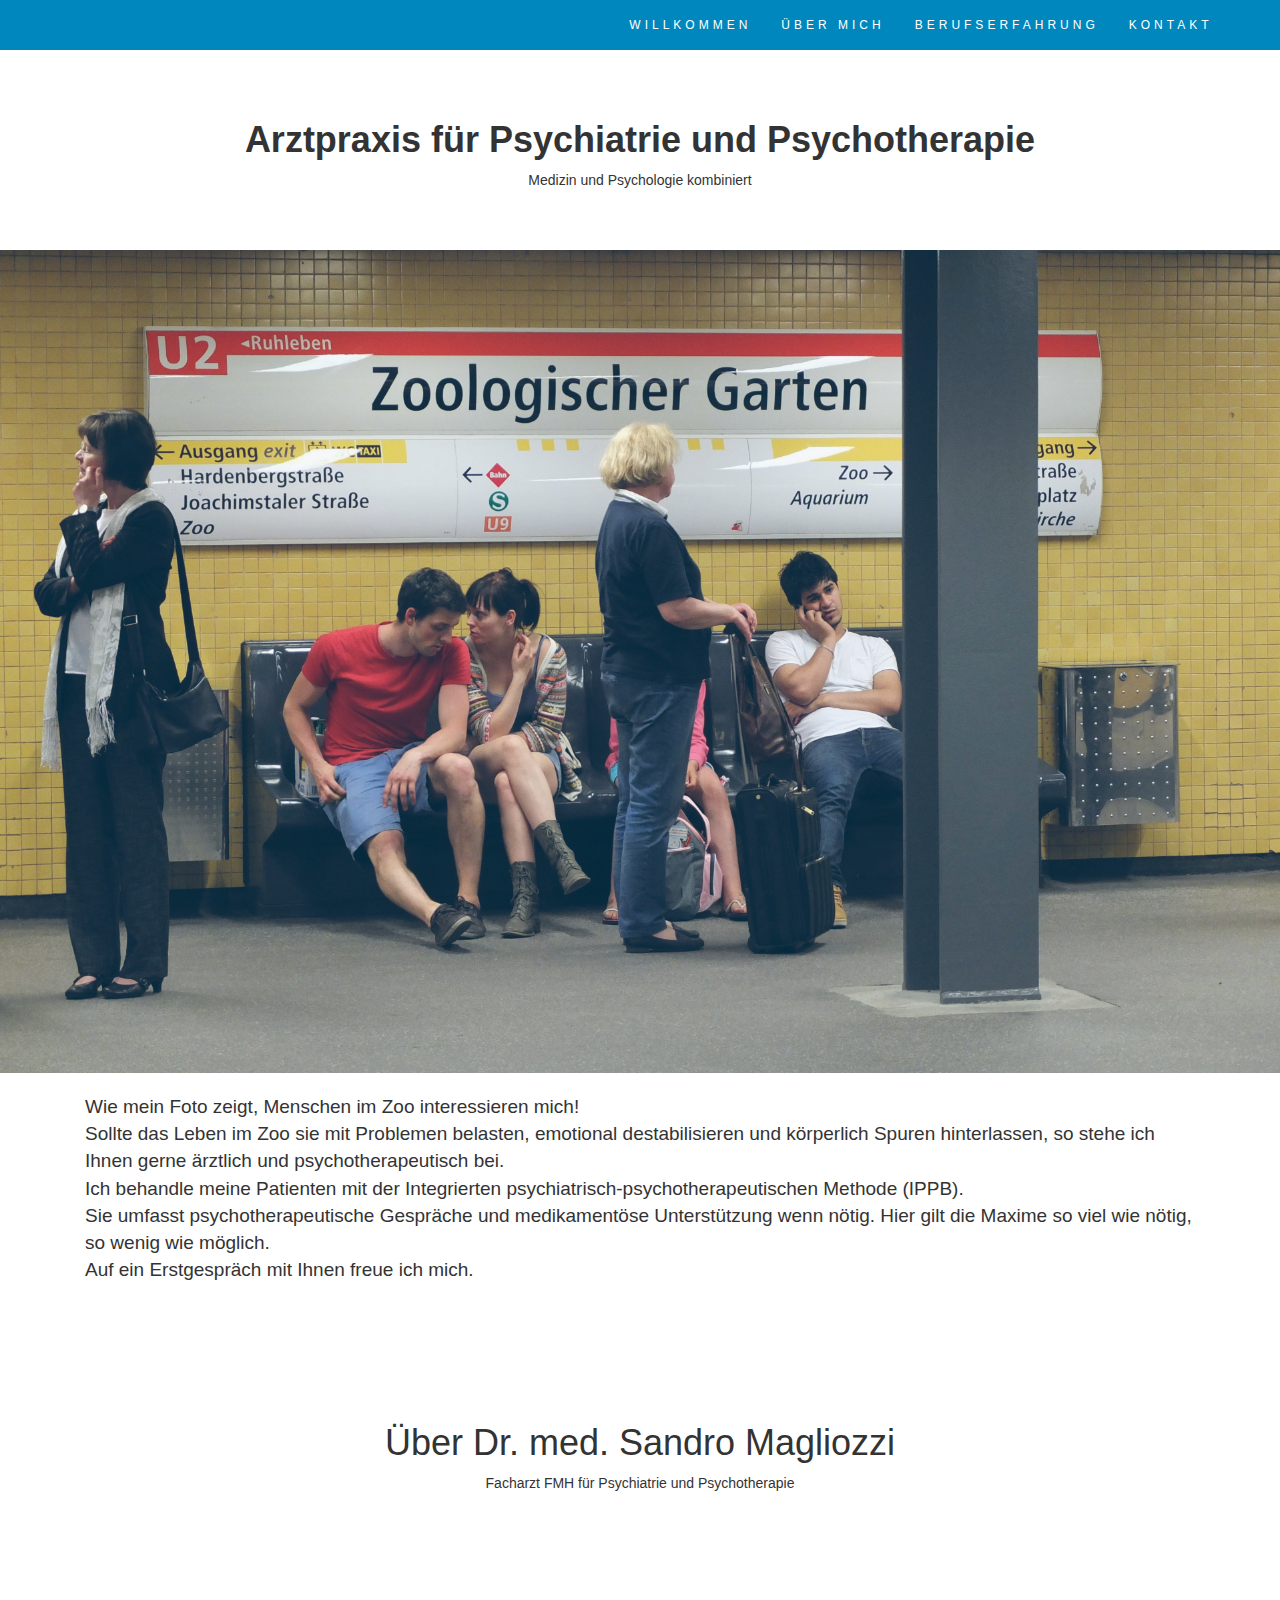
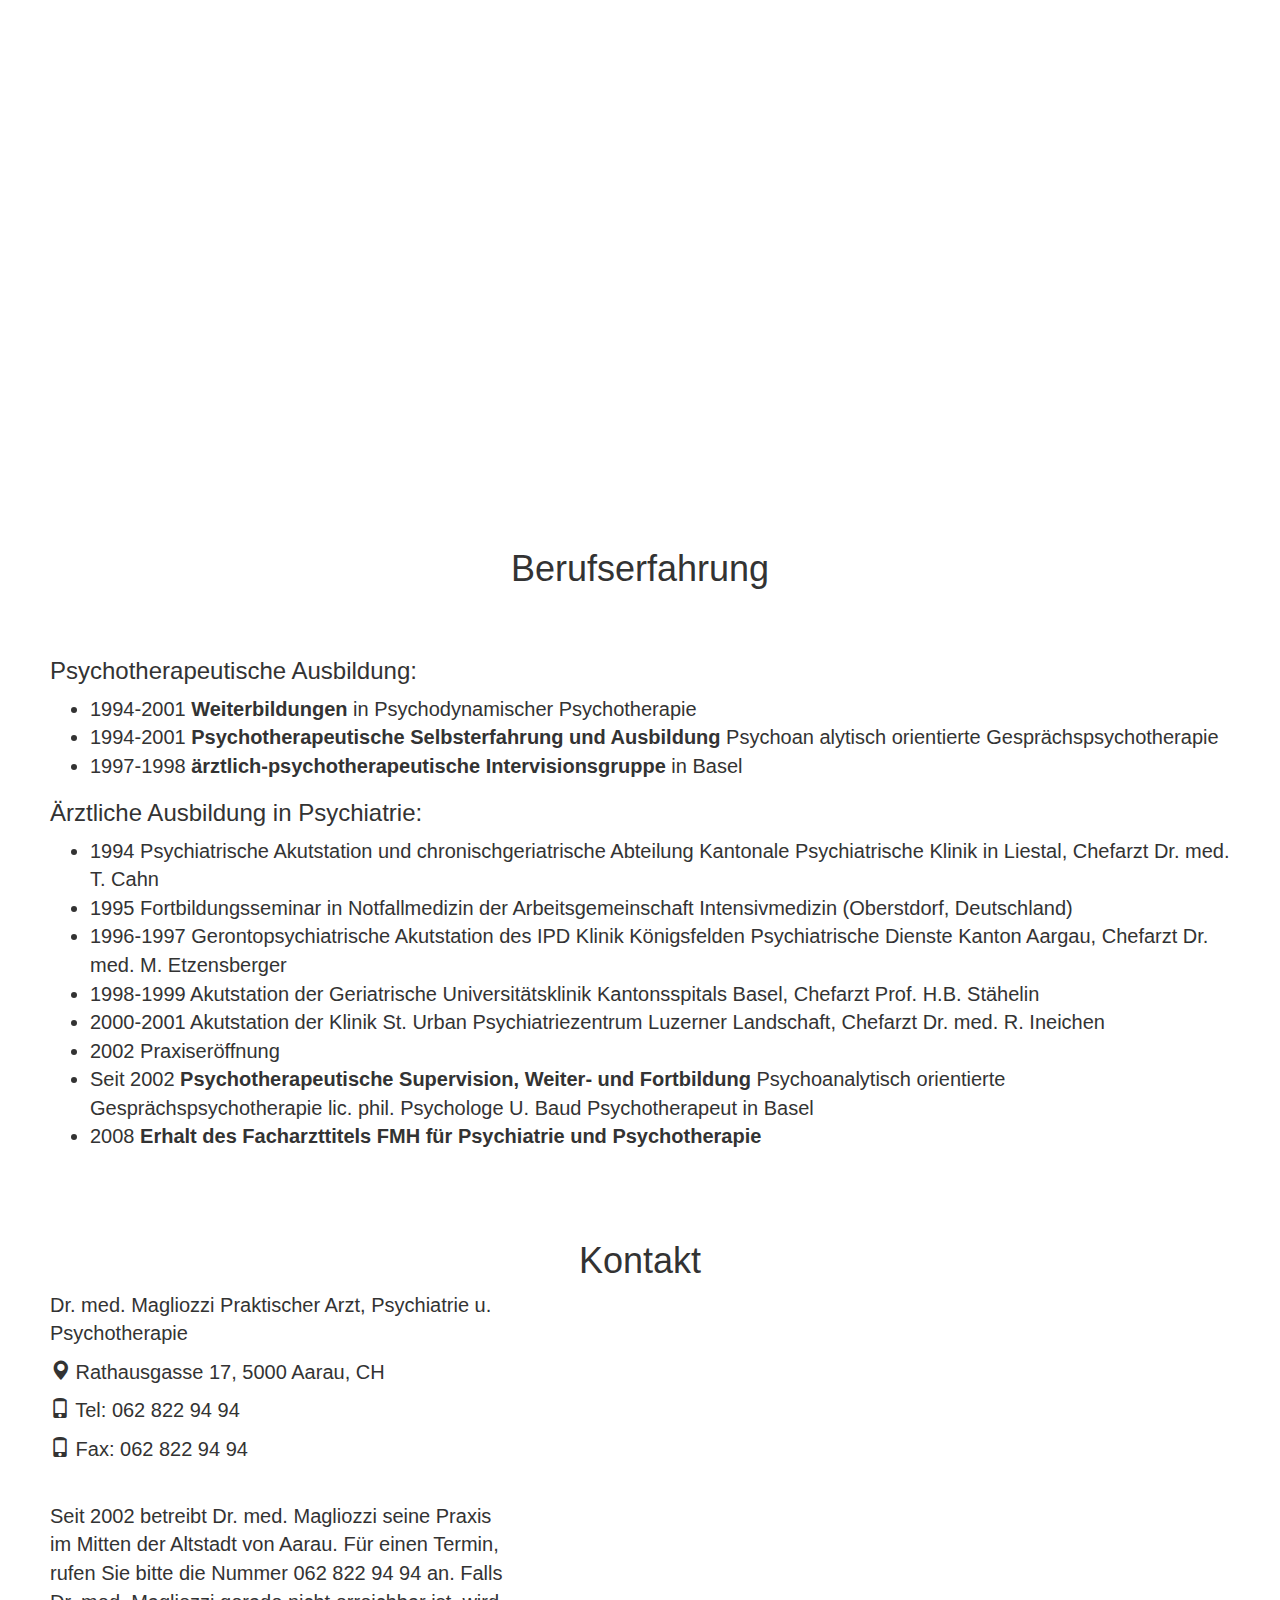
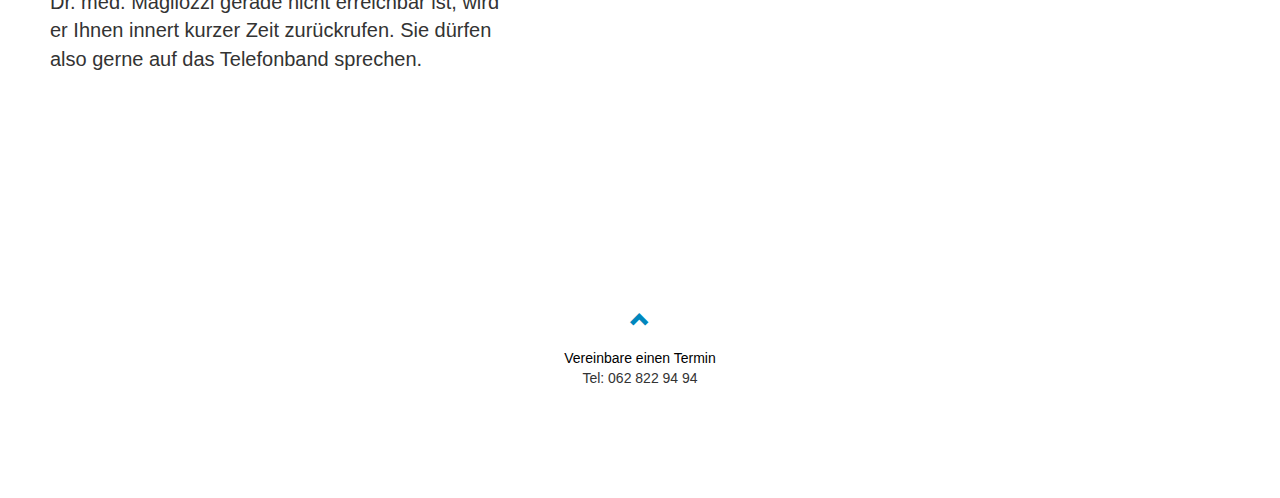
==== index.html @ 63231090 "change to fixed text size next to zoo foto" ====
<!DOCTYPE html>
<html lang="en">

<head>
  <title>Praxis Magliozzi</title>
  <meta charset="utf-8">
  <meta name="viewport" content="width=device-width, initial-scale=1">
  
  <script src="https://ajax.googleapis.com/ajax/libs/jquery/3.3.1/jquery.min.js"></script>
  <script src="https://maxcdn.bootstrapcdn.com/bootstrap/3.4.0/js/bootstrap.min.js"></script>
  <script src="smoothscroll.js"></script>
  <script src="expand.js"></script>

  <link rel="stylesheet" href="https://maxcdn.bootstrapcdn.com/bootstrap/3.4.0/css/bootstrap.min.css">
  <link rel="stylesheet" href="styles.css">
  <link rel="stylesheet" href="styles_ids.css">
</head>


<body id="PraxisMagliozzi" data-spy="scroll" data-target=".navbar" data-offset="60">

  <!-- navbar -->
  <nav class="navbar navbar-default navbar-fixed-top">
      <div class="container">
        <div class="navbar-header">
          <!-- for small screens -->
          <button type="button" class="navbar-toggle" data-toggle="collapse" data-target="#myNavbar">
            <span class="icon-bar"></span>
            <span class="icon-bar"></span>
            <span class="icon-bar"></span>
          </button>
        </div>
        <div class="collapse navbar-collapse" id="myNavbar">
          <ul class="nav navbar-nav navbar-right">
            <li><a href="#Zoo">WILLKOMMEN</a></li>
            <li><a href="#Magliozzi">&UumlBER MICH</a></li>
            <li><a href="#Berufserfahrung">BERUFSERFAHRUNG</a></li>
            <li><a href="#Kontakt">KONTAKT</a></li>
          </ul>
        </div>
      </div>
  </nav>


  <!-- Title -->
  <div class="text-center" id="jumbotrontitle">
    <h1><strong>Arztpraxis f&uumlr Psychiatrie und Psychotherapie</strong></h1>
      <p>Medizin und Psychologie kombiniert</p>
  </div>

  <!-- Zoo -->
  <div id="Zoo">
    <div id="zootext">
      Wie mein Foto zeigt, Menschen im Zoo interessieren mich! <br>
      Sollte das Leben im Zoo sie mit Problemen belasten, emotional destabilisieren und
      k&oumlrperlich Spuren hinterlassen, so stehe ich Ihnen gerne &aumlrztlich und psychotherapeutisch bei. <br>
      Ich behandle meine Patienten mit der Integrierten psychiatrisch-psychotherapeutischen
      Methode (IPPB). <br>
      Sie umfasst psychotherapeutische Gespr&aumlche und medikament&oumlse
      Unterst&uumltzung wenn n&oumltig. Hier gilt die Maxime so viel wie n&oumltig, so wenig wie m&oumlglich. <br>
      Auf ein Erstgespr&aumlch mit Ihnen freue ich mich. <br>
    </div>
    <div id="zoopicture">
      <img style="width: 100%" src="Zoo.jpg"></img>
    </div>
  </div>
  

  <!-- Profil -->
  <div id="Magliozzi">
    <div class="text-center">
        <h1>&Uumlber Dr. med. Sandro Magliozzi</h1>
        Facharzt FMH f&uumlr Psychiatrie und Psychotherapie<br>
        <br><br><br><br>
    </div>
    <div id="profilewrapper">
      <div class="slideanim">
          <img src="Sandro.png" alt="me" id="profilepicture">
      </div>
      <div class="slideanim">
        <img src="metro horizontal.png" id="metropicture">
        <img src="metro vertical.png" id="metropicturesmall">
        <img src="metro vertical small.png" id="metropicturesmallsmall">
      </div>
    </div>
  </div>


  <!-- Berufserfahrung -->
  <div id="Berufserfahrung">
    <div class="text-center">
        <h1>Berufserfahrung</h1>
    </div>
    <div id="BerufserfahrungBig">
      <h3>Psychotherapeutische Ausbildung:</h3>
      <ul>
        <li>1994-2001 <b>Weiterbildungen</b> in Psychodynamischer Psychotherapie</li>
        <li>1994-2001 <b>Psychotherapeutische Selbsterfahrung und Ausbildung</b>
          Psychoan alytisch orientierte Gespr&aumlchspsychotherapie</li>
        <li>1997-1998 <b>&aumlrztlich-psychotherapeutische Intervisionsgruppe</b> in Basel</li>
      </ul>
      <h3>&Aumlrztliche Ausbildung in Psychiatrie:</h3>
      <ul>
        <li>1994 Psychiatrische Akutstation und chronischgeriatrische Abteilung
          Kantonale Psychiatrische Klinik in Liestal, Chefarzt Dr. med. T. Cahn</li>
        <li>1995 Fortbildungsseminar in Notfallmedizin der Arbeitsgemeinschaft
          Intensivmedizin (Oberstdorf, Deutschland)</li>
        <li>1996-1997 Gerontopsychiatrische Akutstation des IPD Klinik K&oumlnigsfelden
          Psychiatrische Dienste Kanton Aargau, Chefarzt Dr. med. M. Etzensberger</li>
        <li>1998-1999 Akutstation der Geriatrische Universit&aumltsklinik
          Kantonsspitals Basel, Chefarzt Prof. H.B. St&aumlhelin</li>
        <li>2000-2001 Akutstation der Klinik St. Urban
          Psychiatriezentrum Luzerner Landschaft, Chefarzt Dr. med. R. Ineichen</li>
          <li>2002 Praxiser&oumlffnung</li>
          <li>Seit 2002 <b>Psychotherapeutische Supervision, Weiter- und Fortbildung</b>
              Psychoanalytisch orientierte Gespr&aumlchspsychotherapie
              lic. phil. Psychologe U. Baud Psychotherapeut in Basel</li>
          <li>
              2008 <b>Erhalt des Facharzttitels FMH f&uumlr Psychiatrie und Psychotherapie</b>
          </li>
        </ul>
      </ul>
    </div>
    <div id="BerufserfahrungSmall">
      <div class="text-center">
          <p> Klicken Sie hier für weitere berufliche Ausbildung: </p>
          <span id="collapseicon" class="glyphicon glyphicon-chevron-down" onclick="expand()"></span>
      </div>
      <div id="BerufserfahrungCollapse">
          <h3>Psychotherapeutische Ausbildung:</h3>
          <ul>
            <li>1994-2001 <b>Weiterbildungen</b> in Psychodynamischer Psychotherapie</li>
            <li>1994-2001 <b>Psychotherapeutische Selbsterfahrung und Ausbildung</b>
              Psychoan alytisch orientierte Gespr&aumlchspsychotherapie</li>
            <li>1997-1998 <b>&aumlrztlich-psychotherapeutische Intervisionsgruppe</b> in Basel</li>
          </ul>
          <h3>&Aumlrztliche Ausbildung in Psychiatrie:</h3>
          <ul>
            <li>1994 Psychiatrische Akutstation und chronischgeriatrische Abteilung
              Kantonale Psychiatrische Klinik in Liestal, Chefarzt Dr. med. T. Cahn</li>
            <li>1995 Fortbildungsseminar in Notfallmedizin der Arbeitsgemeinschaft
              Intensivmedizin (Oberstdorf, Deutschland)</li>
            <li>1996-1997 Gerontopsychiatrische Akutstation des IPD Klinik K&oumlnigsfelden
              Psychiatrische Dienste Kanton Aargau, Chefarzt Dr. med. M. Etzensberger</li>
            <li>1998-1999 Akutstation der Geriatrische Universit&aumltsklinik
              Kantonsspitals Basel, Chefarzt Prof. H.B. St&aumlhelin</li>
            <li>2000-2001 Akutstation der Klinik St. Urban
              Psychiatriezentrum Luzerner Landschaft, Chefarzt Dr. med. R. Ineichen</li>
              <li>2002 Praxiser&oumlffnung</li>
              <li>Seit 2002 <b>Psychotherapeutische Supervision, Weiter- und Fortbildung</b>
                  Psychoanalytisch orientierte Gespr&aumlchspsychotherapie
                  lic. phil. Psychologe U. Baud Psychotherapeut in Basel</li>
              <li>
                  2008 <b>Erhalt des Facharzttitels FMH f&uumlr Psychiatrie und Psychotherapie</b>
              </li>
            </ul>
          </ul>
        </div>
    </div>
    
  </div>

  <!-- Kontakt -->
  <div id="Kontakt">
    <div class="text-center">
      <h1>Kontakt</h1>
    </div>
    <div id=kontaktwrapper>
      <div id="kontakttext">
        <p>Dr. med. Magliozzi Praktischer Arzt, Psychiatrie u. Psychotherapie </p>
        <p><span class="glyphicon glyphicon-map-marker"></span> Rathausgasse 17, 5000 Aarau, CH</p>
        <p><span class="glyphicon glyphicon-phone"></span> Tel: 062 822 94 94</p>
        <p><span class="glyphicon glyphicon-phone"></span> Fax: 062 822 94 94</p>
        <br>
        <p id="textpraxisbig">
          Seit 2002 betreibt Dr. med. Magliozzi seine Praxis im Mitten der Altstadt von Aarau.
          F&uumlr einen Termin, rufen Sie bitte die Nummer 062 822 94 94 an. Falls Dr. med. Magliozzi gerade nicht
          erreichbar ist, wird er Ihnen innert kurzer Zeit zur&uumlckrufen. Sie d&uumlrfen also gerne auf das Telefonband sprechen.
        </p>
      </div>
      <div id="map" class="slideanim">
        <h4 class="text-center">Hier findet Ihr mich:</h4>
        <div>
            <iframe src="https://www.google.com/maps/embed?pb=!1m18!1m12!1m3!1d2700.
            9857449789038!2d8.04176831583487!3d47.39271101072173!2m3!1f0!2f0!3f0!3m2
            !1i1024!2i768!4f13.1!3m3!1m2!1s0x47903be89f7cb123%3A0x6bae1a9d4a2d55ca!2
            sRathausgasse+17%2C+5000+Aarau!5e0!3m2!1sen!2sch!4v1554323290574!5m2!1sen!2sch"
            height="450" width="100%" frameborder="0" style="border:0" allowfullscreen></iframe>
        </div>
      </div>
    </div>  
    <p id="textpraxissmall">
      Seit 2002 betreibt Dr. med. Magliozzi seine Praxis im Mitten der Altstadt von Aarau.
      F&uumlr einen Termin, rufen Sie bitte die Nummer 062 822 94 94 an. Falls Dr. med. Magliozzi gerade nicht
      erreichbar ist, wird er Ihnen innert kurzer Zeit zur&uumlckrufen. Sie d&uumlrfen also gerne auf das Telefonband sprechen.
    </p>
  </div>


  <!-- Footer -->
  <footer class="text-center" id="footerpraxis">
    <a href="#PraxisMagliozzi" title="Nach Oben">
      <span class="glyphicon glyphicon-chevron-up"></span>
    </a><br>
    <a href="#Kontakt" style="color:black;">Vereinbare einen Termin</a> <br>
    <p> Tel: 062 822 94 94</p>
  </footer>

</body>

</html>
---- styles.css ----
body {
  background-color: #FFFFFF;
}

.navbar {
  margin-bottom: 0;
  background-color: #0087BD;
  z-index: 9999;
  border: 0;
  font-size: 12px !important;
  line-height: 1.42857143 !important;
  letter-spacing: 4px;
  border-radius: 0;
  padding-left: 5px;
}

.navbar li a,
.navbar .navbar-brand {
  color: #fff !important;
}

.navbar-nav li a:hover,
.navbar-nav li.active a {
  color: #FFFFFF !important;
  background-color: #082567 !important;
}

.navbar-default .navbar-toggle {
  border-color: transparent;
  color: #FFF !important;
}

.navbar-default .navbar-toggle .icon-bar {
  background-color: white;
}

.collapse {
  padding-left: 2px;
}

.modal {
  padding-top: 50px;
}

footer .glyphicon {
  font-size: 20px;
  margin-bottom: 20px;
  color: #0087BD;
}

.slideanim {
  visibility: hidden;
}
.slide {
  animation-name: slide;
  -webkit-animation-name: slide;
  animation-duration: 1s;
  -webkit-animation-duration: 1s;
  visibility: visible;
}
@keyframes slide {
  0% {
    opacity: 0;
    transform: translateY(70%);
  }

  100% {
    opacity: 1;
    transform: translateY(0%);
  }
}
@-webkit-keyframes slide {
  0% {
    opacity: 0;
    -webkit-transform: translateY(70%);
  }

  100% {
    opacity: 1;
    -webkit-transform: translateY(0%);
  }
}

footer a[href^=tel] {
    text-decoration: none;
    color: black;
}
---- styles_ids.css ----
#jumbotrontitle {
  padding: 100px 0 50px 0;
}

#Zoo {
  display: flex; 
  align-items: center;
  justify-content: center;
  flex-direction: column-reverse;
}

#zoopicture {
  width: 100%;
}

#zootext {
  padding: 20px;
  font-size: 19px;
  text-align: left;
}


@media screen and (min-width: 600px) {
  #zootext {
    width: 600px;
  }
}

@media screen and (min-width: 840px) {
  #zootext {
    width: 840px;
  }
}

@media screen and (min-width: 1150px) {
  #zootext {
    width: 1150px;
  }
}

@media screen and (min-width: 1400px) {
  #Zoo {
    flex-direction: row;
  }

  #zootext {
    flex: 0 0 600px;
  }
}

#Magliozzi {
  padding: 40px 0;
}

@media screen and (min-width: 768px) {
  #Magliozzi {
    padding: 100px 0;
  }
}

#profilewrapper {
  display: flex; 
  align-items: center;
  justify-content: center;
}

#profilepicture {
  max-width: 400px;
  width:100%;

  -webkit-filter: drop-shadow(2px 2px 0 grey) drop-shadow(-2px -2px 0 grey);
  filter: drop-shadow(2px 2px 0 grey) drop-shadow(-2px -2px 0 grey);    
}

@media screen and (max-width: 1000px) {
  #profilewrapper {
    display: flex;
    flex-direction: column;
  }

  #profilepicture {
    margin-bottom: 20px;
  }
}

#metropicture {
  display: block;
  margin: auto;
  width: 80%;
}

#metropicturesmall {
  display: none;
  width: 100%;
}

#metropicturesmallsmall {
  display: none;
  width: 100%;
}

@media screen and (max-width: 1500px) {
  #metropicture {
    display: none;
  }

  #metropicturesmall {
    display: block;
  }

  #metropicturesmallsmall {
    display: none;
  }
}

@media screen and (max-width: 768px) {
  #metropicture {
    display: none;
  }

  #metropicturesmall {
    display: none;
  }

  #metropicturesmallsmall {
    display: block;
  }
}

#BerufserfahrungBig {
  display: none;
}

#BerufserfahrungSmall {
  display: block;
  padding: 20px;
  font-size: 20px;
}

#BerufserfahrungCollapse {
  max-height: 0;
  overflow: hidden;
  transition: max-height 0.6s ease-in-out;
}

@media screen and (min-width: 768px) {
  #BerufserfahrungBig {
    display: block;
    padding: 40px 50px;
    font-size: 20px;
  }

  #BerufserfahrungSmall {
    display: none;
  }
}

#Kontakt {
  display: block;
  padding: 20px;
  font-size: 20px;
}

@media screen and (min-width: 768px) {
  #Kontakt {
    padding: 20px 50px;
  }
}

#kontaktwrapper {
  display: flex;
  flex-direction: row;
}

#map {
  width: 117%;
}

#kontakttext {
  width: 77%;
  margin-right: 20px;
}

@media screen and (max-width: 768px) {
  #kontaktwrapper {
    flex-direction: column;
  }
  
  #map {
    width: 100%;
  }
  
  #kontakttext {
    width: 100%;
  }
}

#textpraxisbig {
  display: block;
}

#textpraxissmall {
  display: none;
  margin-top: 20px;
}

@media screen and (max-width: 1000px) {
  #textpraxisbig {
    display: none;
  }

  #textpraxissmall {
    display: block;
  }
}

#footerpraxis {
  min-height: 200px;
  padding: 100px 50px;
}
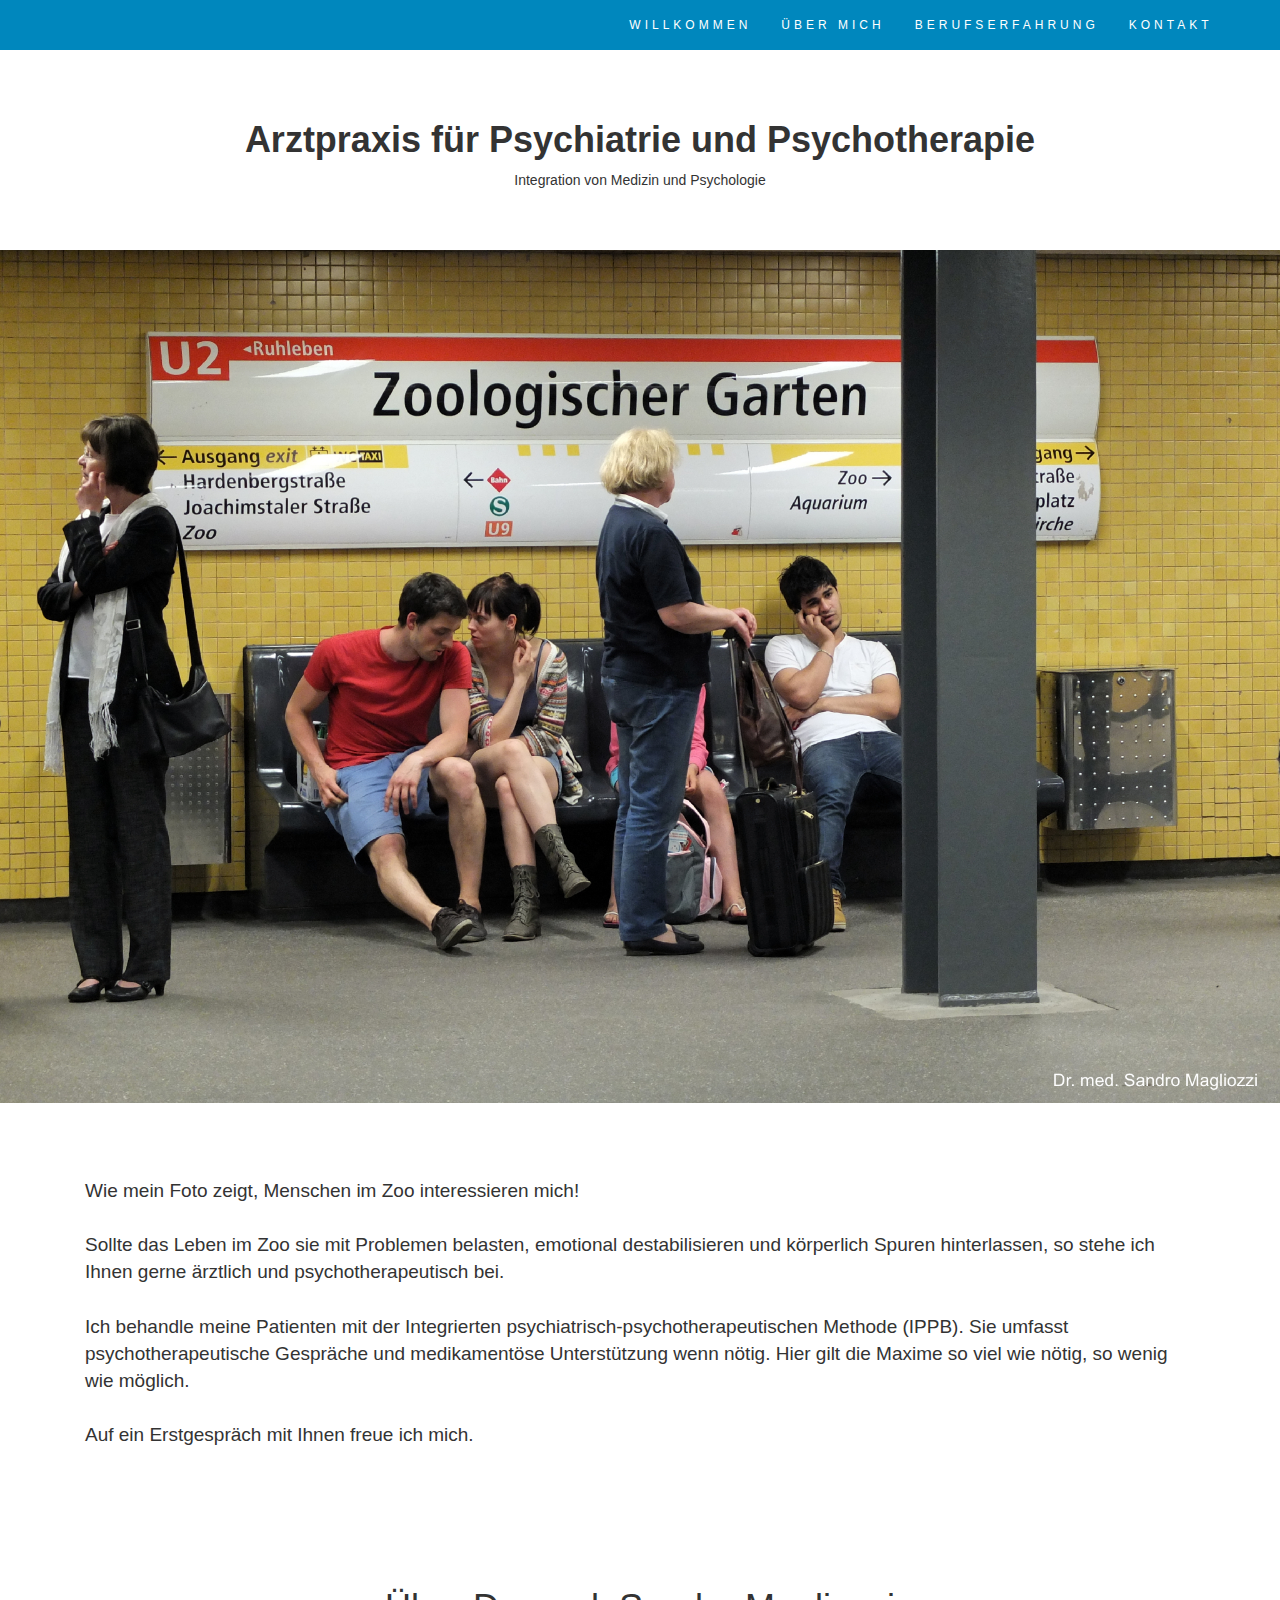
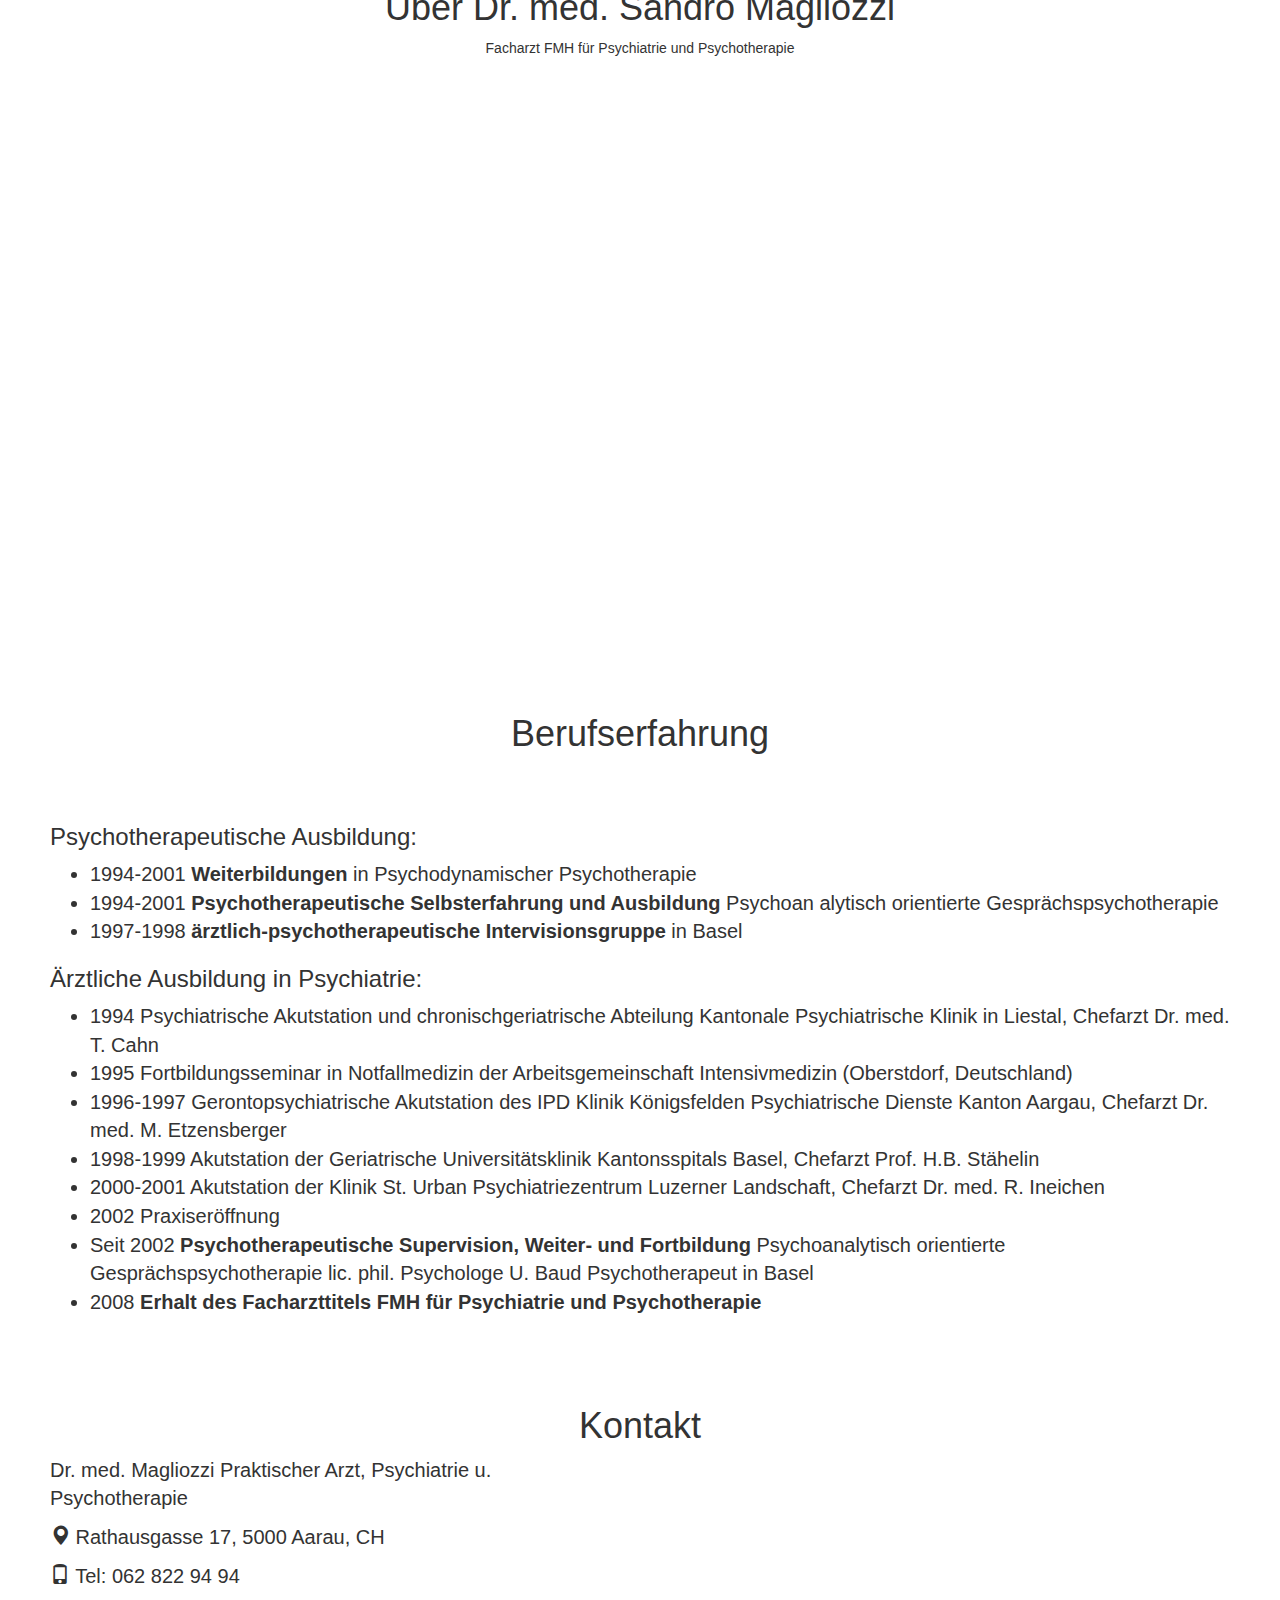
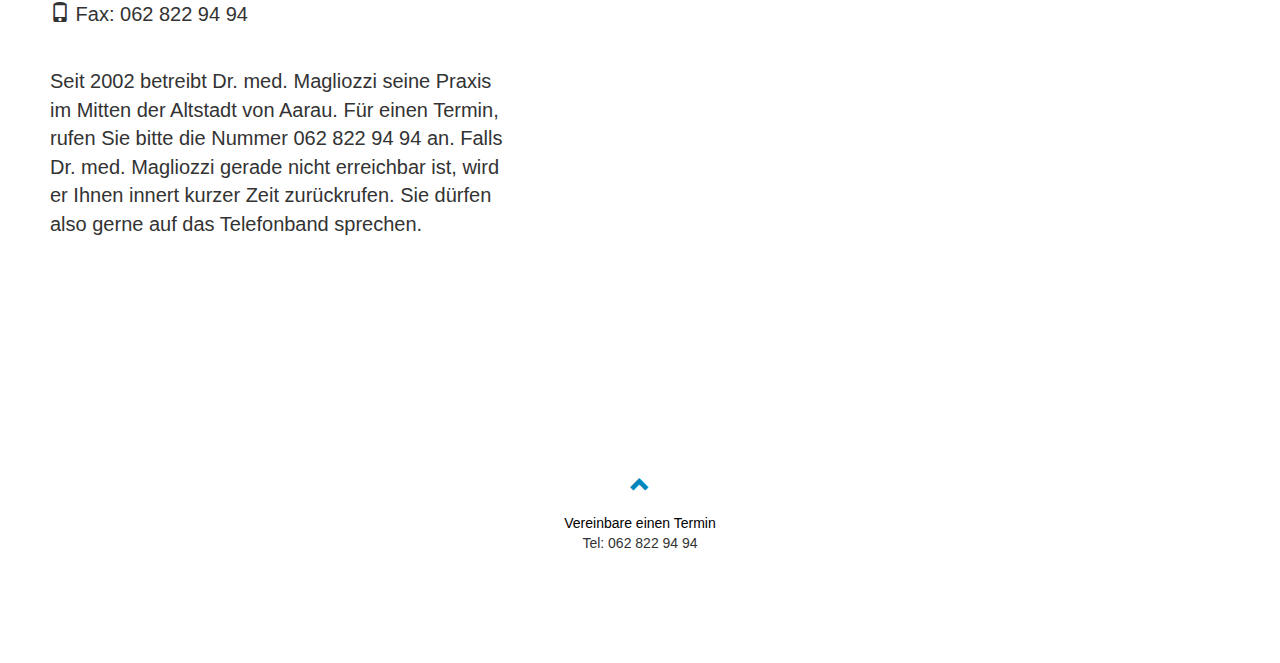
==== commit 2d7fe5cb: "fisch" ====
--- a/index.html
+++ b/index.html
@@ -45,20 +45,20 @@
   <!-- Title -->
   <div class="text-center" id="jumbotrontitle">
     <h1><strong>Arztpraxis f&uumlr Psychiatrie und Psychotherapie</strong></h1>
-      <p>Medizin und Psychologie kombiniert</p>
+      <p>Integration von Medizin und Psychologie</p>
   </div>
 
   <!-- Zoo -->
   <div id="Zoo">
     <div id="zootext">
-      Wie mein Foto zeigt, Menschen im Zoo interessieren mich! <br>
+      <br><br>
+      Wie mein Foto zeigt, Menschen im Zoo interessieren mich! <br><br>
       Sollte das Leben im Zoo sie mit Problemen belasten, emotional destabilisieren und
-      k&oumlrperlich Spuren hinterlassen, so stehe ich Ihnen gerne &aumlrztlich und psychotherapeutisch bei. <br>
+      k&oumlrperlich Spuren hinterlassen, so stehe ich Ihnen gerne &aumlrztlich und psychotherapeutisch bei. <br><br>
       Ich behandle meine Patienten mit der Integrierten psychiatrisch-psychotherapeutischen
-      Methode (IPPB). <br>
-      Sie umfasst psychotherapeutische Gespr&aumlche und medikament&oumlse
-      Unterst&uumltzung wenn n&oumltig. Hier gilt die Maxime so viel wie n&oumltig, so wenig wie m&oumlglich. <br>
-      Auf ein Erstgespr&aumlch mit Ihnen freue ich mich. <br>
+      Methode (IPPB). Sie umfasst psychotherapeutische Gespr&aumlche und medikament&oumlse
+      Unterst&uumltzung wenn n&oumltig. Hier gilt die Maxime so viel wie n&oumltig, so wenig wie m&oumlglich. <br><br>
+      Auf ein Erstgespr&aumlch mit Ihnen freue ich mich.
     </div>
     <div id="zoopicture">
       <img style="width: 100%" src="Zoo.jpg"></img>
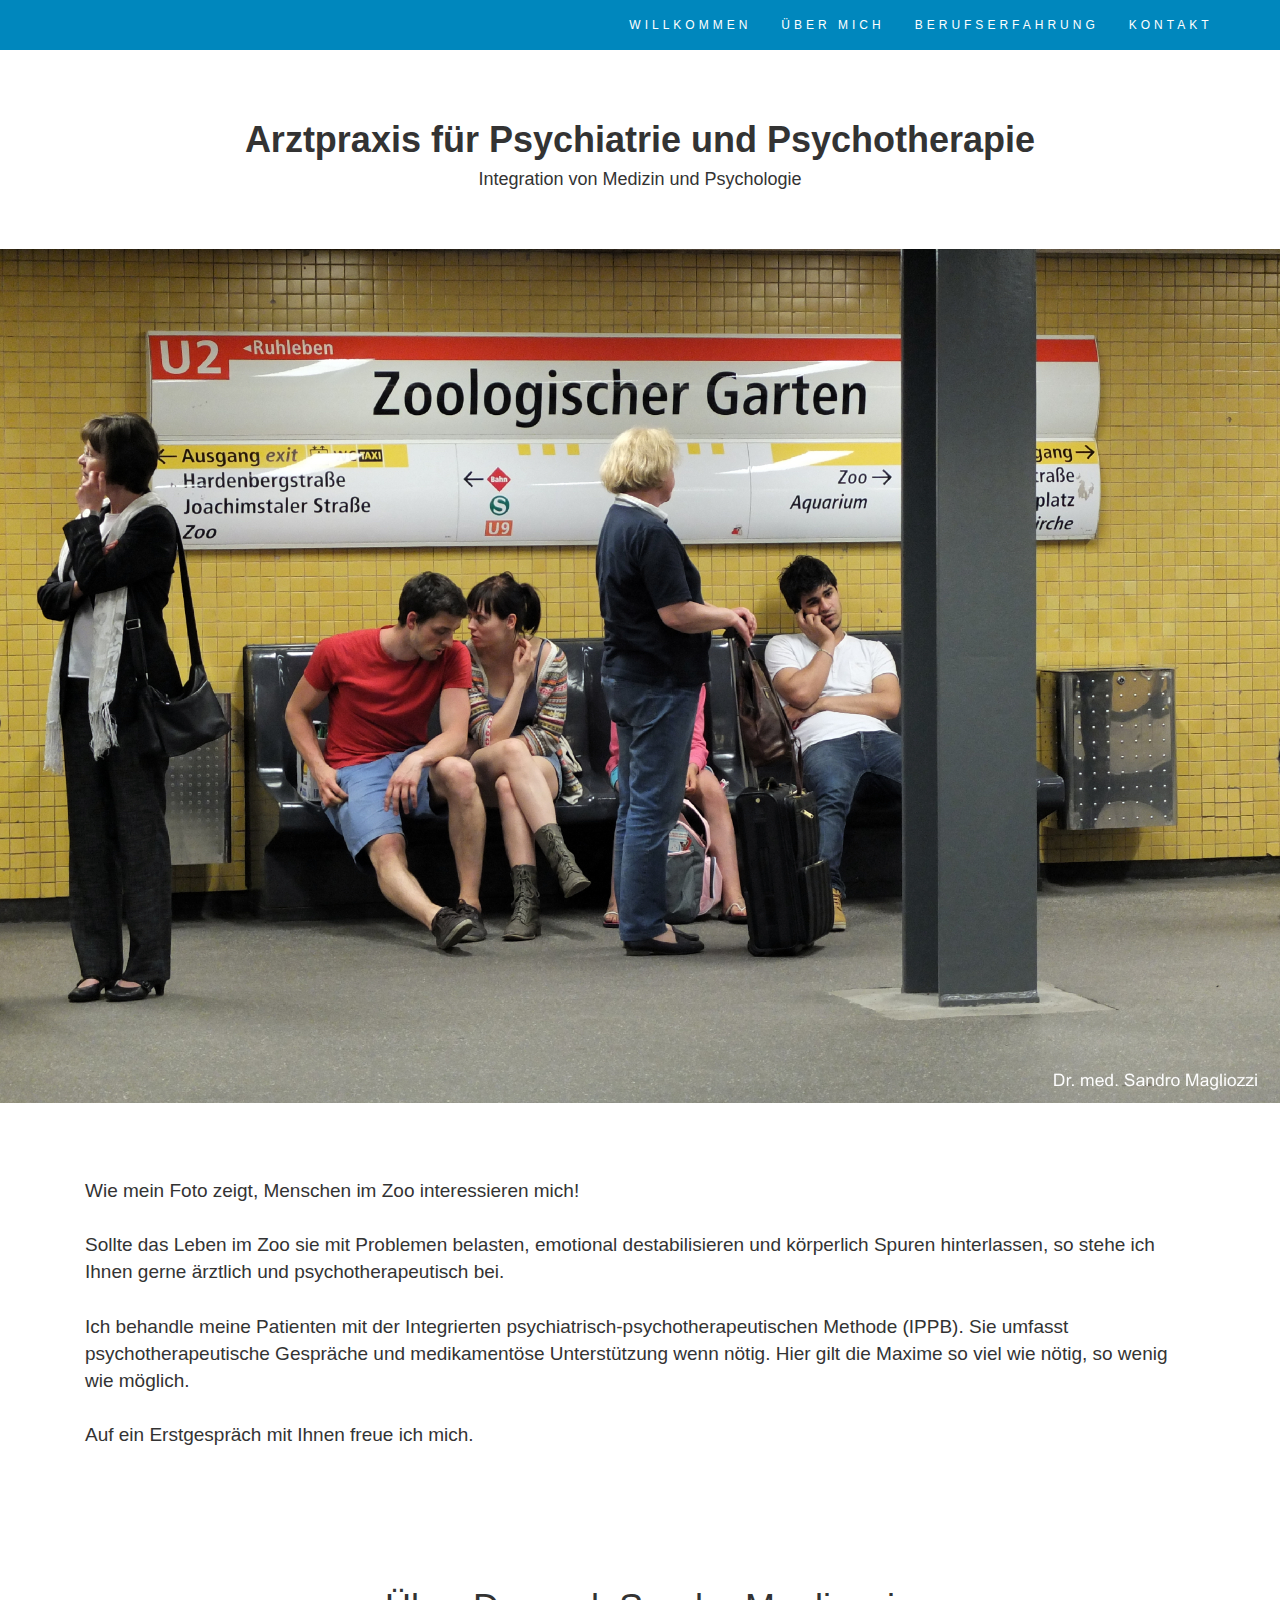
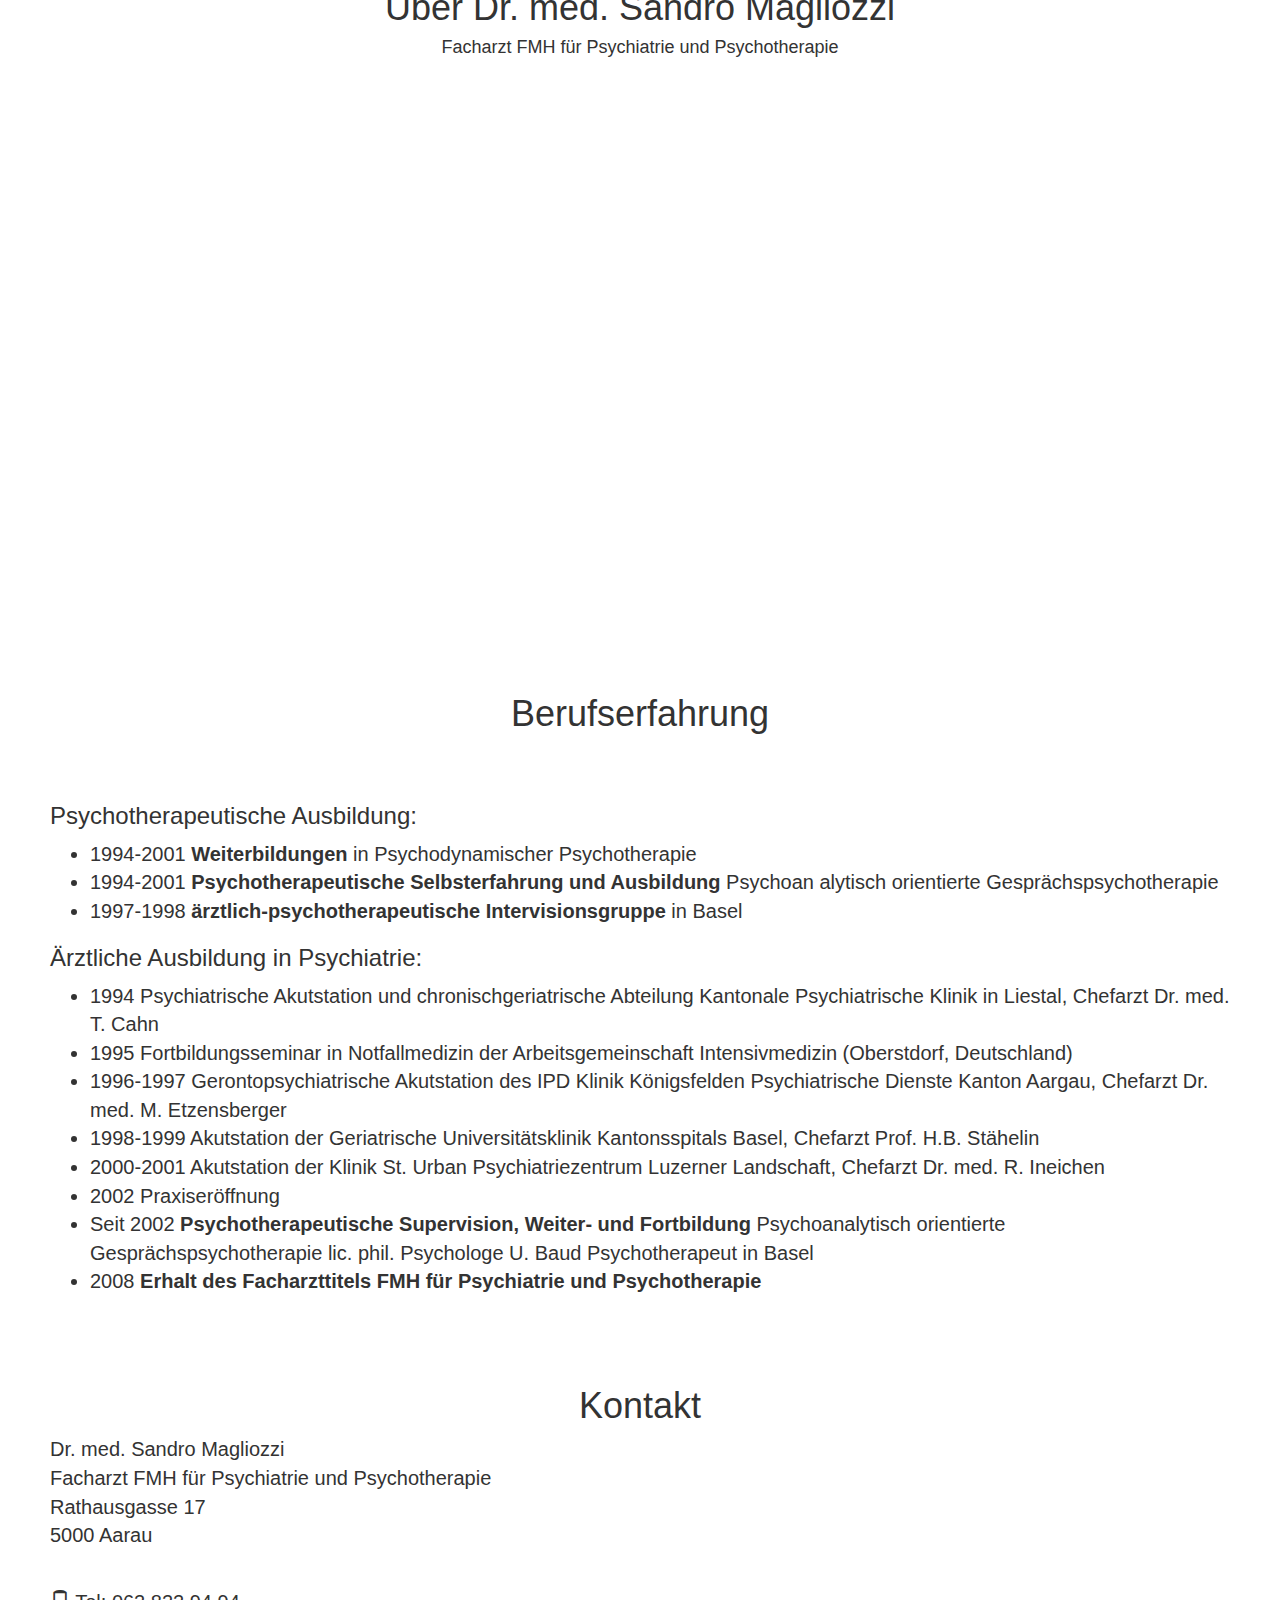
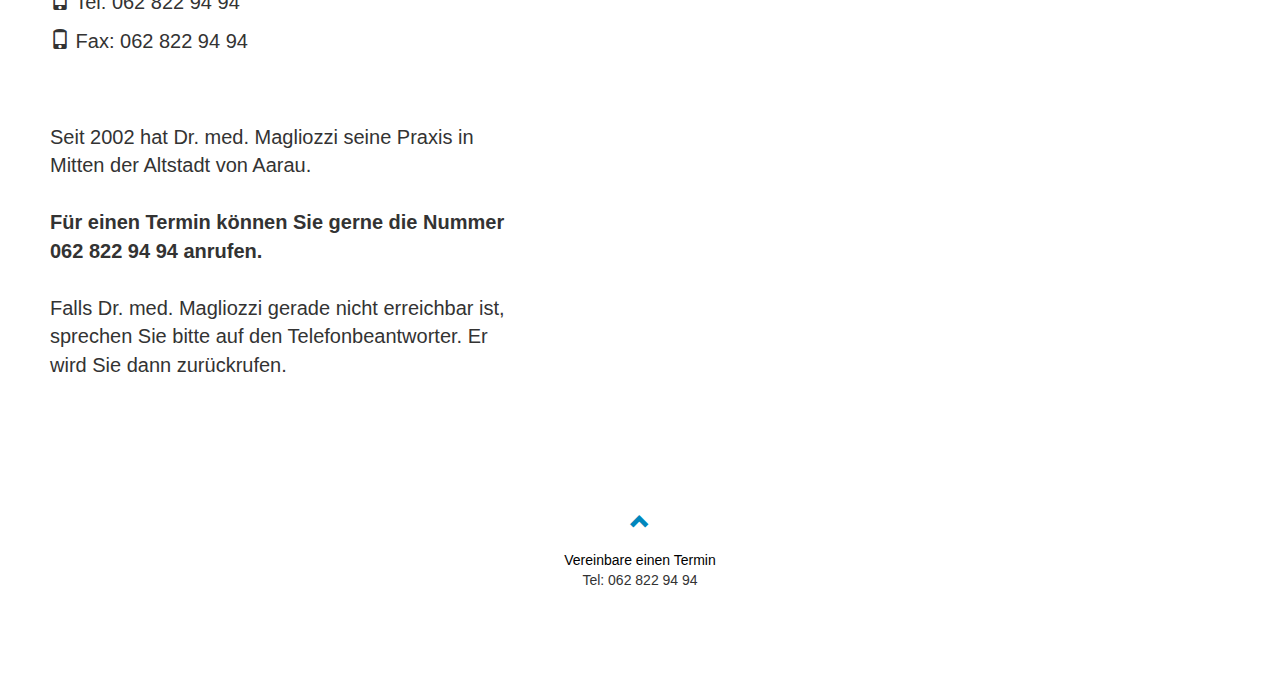
==== commit dc3e7b3e: "more text-breaks" ====
--- a/index.html
+++ b/index.html
@@ -45,7 +45,7 @@
   <!-- Title -->
   <div class="text-center" id="jumbotrontitle">
     <h1><strong>Arztpraxis f&uumlr Psychiatrie und Psychotherapie</strong></h1>
-      <p>Integration von Medizin und Psychologie</p>
+    <h4>Integration von Medizin und Psychologie</h4>
   </div>
 
   <!-- Zoo -->
@@ -70,8 +70,7 @@
   <div id="Magliozzi">
     <div class="text-center">
         <h1>&Uumlber Dr. med. Sandro Magliozzi</h1>
-        Facharzt FMH f&uumlr Psychiatrie und Psychotherapie<br>
-        <br><br><br><br>
+        <h4>Facharzt FMH f&uumlr Psychiatrie und Psychotherapie</h4>
     </div>
     <div id="profilewrapper">
       <div class="slideanim">
@@ -167,15 +166,19 @@
     </div>
     <div id=kontaktwrapper>
       <div id="kontakttext">
-        <p>Dr. med. Magliozzi Praktischer Arzt, Psychiatrie u. Psychotherapie </p>
-        <p><span class="glyphicon glyphicon-map-marker"></span> Rathausgasse 17, 5000 Aarau, CH</p>
+        <p>
+          Dr. med. Sandro Magliozzi <br>
+          Facharzt FMH für Psychiatrie und Psychotherapie <br>
+          Rathausgasse 17 <br>
+          5000 Aarau <br><br>
+        </p>
         <p><span class="glyphicon glyphicon-phone"></span> Tel: 062 822 94 94</p>
         <p><span class="glyphicon glyphicon-phone"></span> Fax: 062 822 94 94</p>
-        <br>
+        <br><br>
         <p id="textpraxisbig">
-          Seit 2002 betreibt Dr. med. Magliozzi seine Praxis im Mitten der Altstadt von Aarau.
-          F&uumlr einen Termin, rufen Sie bitte die Nummer 062 822 94 94 an. Falls Dr. med. Magliozzi gerade nicht
-          erreichbar ist, wird er Ihnen innert kurzer Zeit zur&uumlckrufen. Sie d&uumlrfen also gerne auf das Telefonband sprechen.
+            Seit 2002 hat Dr. med. Magliozzi seine Praxis in Mitten der Altstadt von Aarau. <br><br>    
+            <b>Für einen Termin können Sie gerne die Nummer 062 822 94 94 anrufen.</b> <br><br>
+            Falls Dr. med. Magliozzi gerade nicht erreichbar ist, sprechen Sie bitte auf den Telefonbeantworter. Er wird Sie dann zurückrufen.
         </p>
       </div>
       <div id="map" class="slideanim">
@@ -190,9 +193,9 @@
       </div>
     </div>  
     <p id="textpraxissmall">
-      Seit 2002 betreibt Dr. med. Magliozzi seine Praxis im Mitten der Altstadt von Aarau.
-      F&uumlr einen Termin, rufen Sie bitte die Nummer 062 822 94 94 an. Falls Dr. med. Magliozzi gerade nicht
-      erreichbar ist, wird er Ihnen innert kurzer Zeit zur&uumlckrufen. Sie d&uumlrfen also gerne auf das Telefonband sprechen.
+        Seit 2002 hat Dr. med. Magliozzi seine Praxis in Mitten der Altstadt von Aarau. <br><br>    
+        <b>Für einen Termin können Sie gerne die Nummer 062 822 94 94 anrufen.</b> <br><br>
+        Falls Dr. med. Magliozzi gerade nicht erreichbar ist, sprechen Sie bitte auf den Telefonbeantworter. Er wird Sie dann zurückrufen.
     </p>
   </div>
 
--- a/styles_ids.css
+++ b/styles_ids.css
@@ -62,6 +62,7 @@
   display: flex; 
   align-items: center;
   justify-content: center;
+  padding-top: 50px;
 }
 
 #profilepicture {
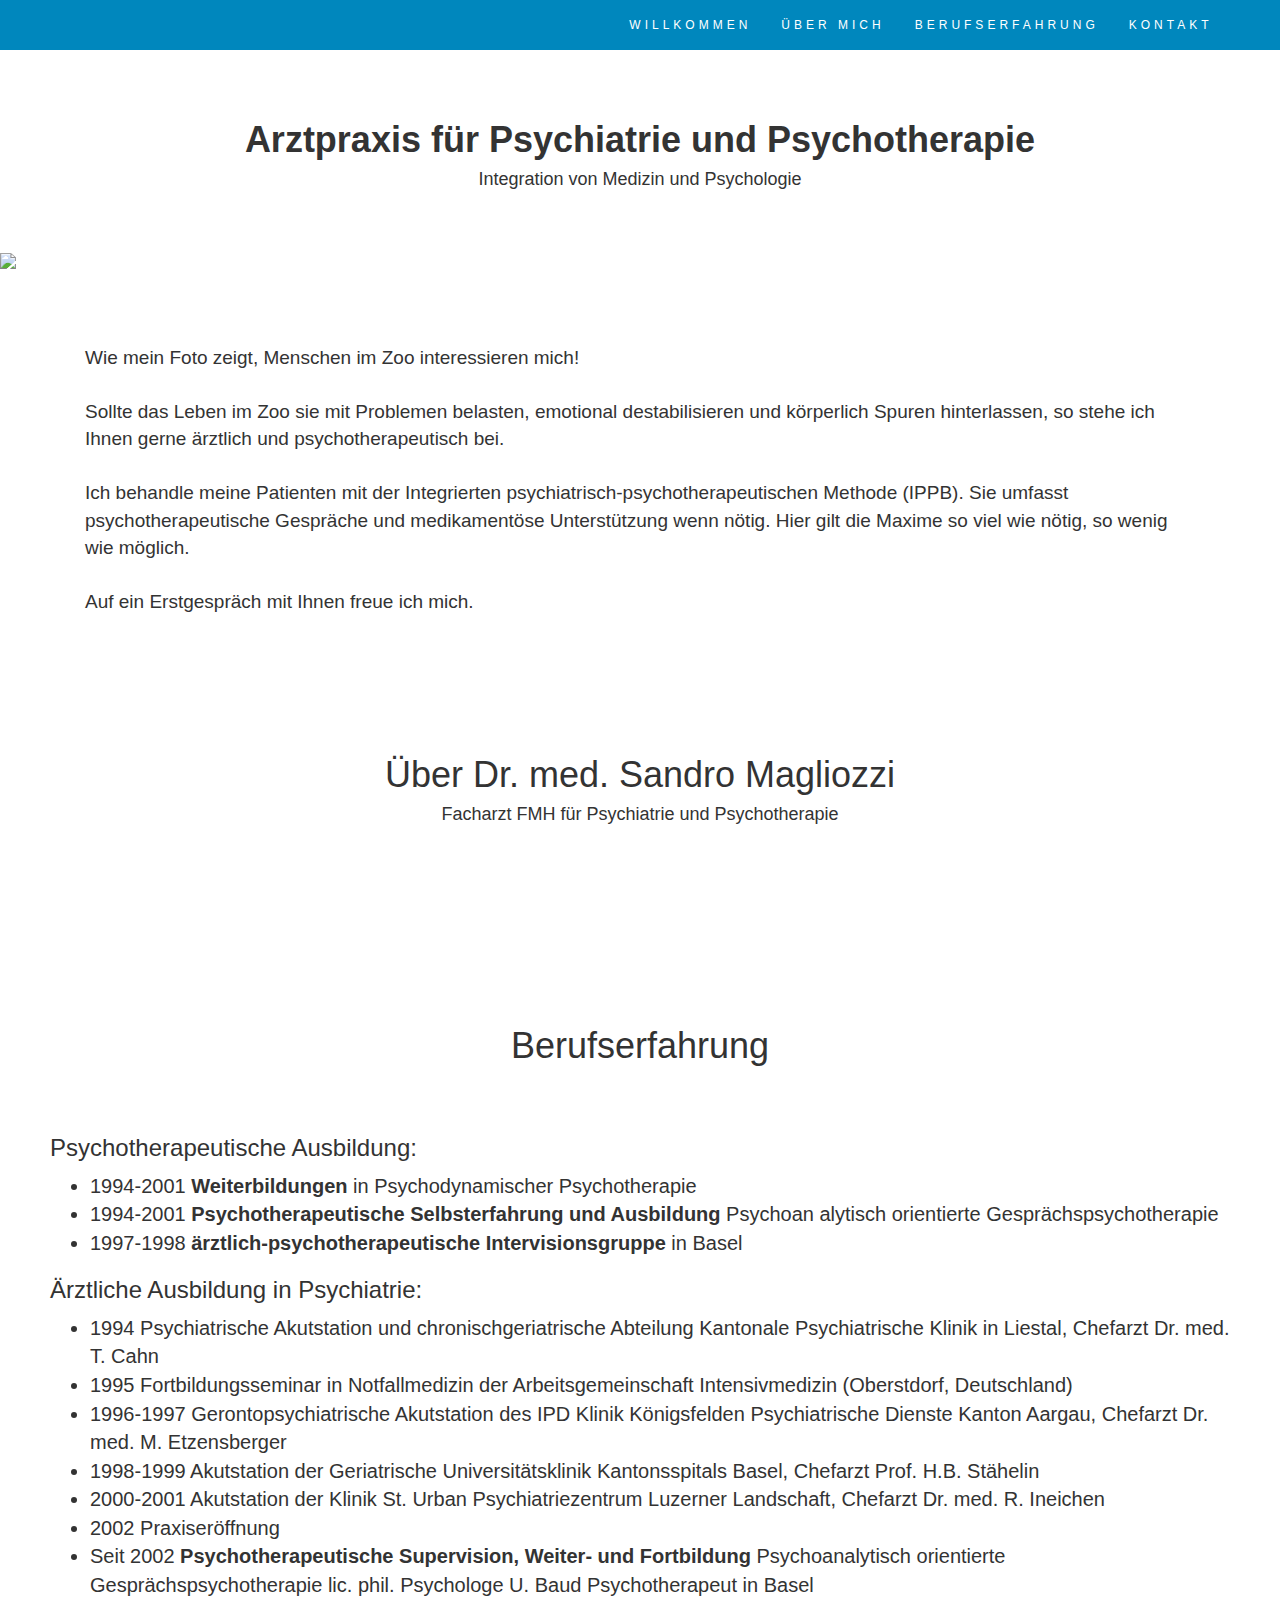
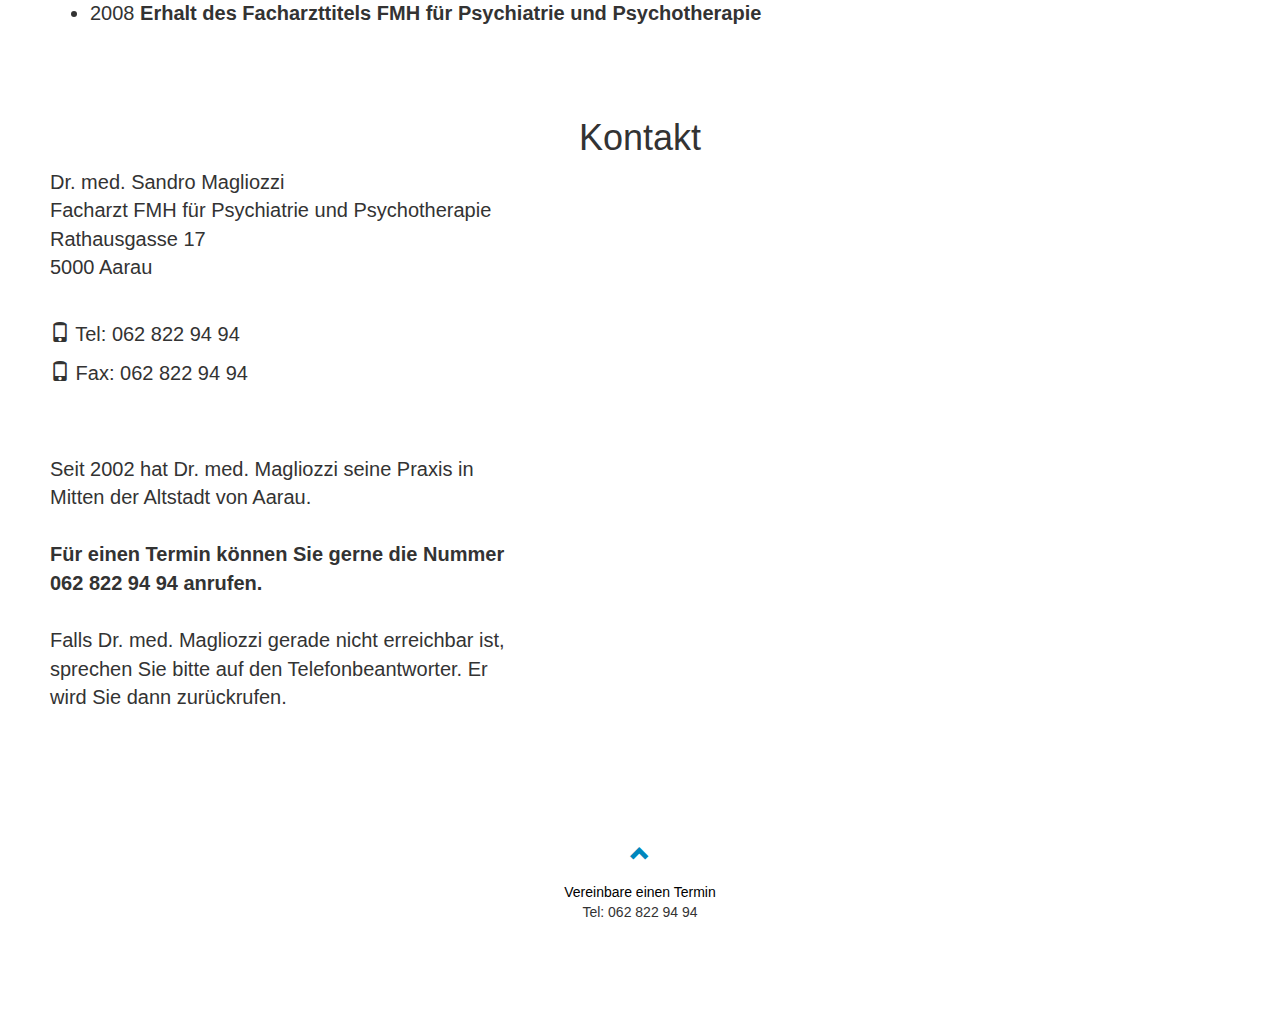
==== commit 5a5e947a: "remove pictures" ====
--- a/index.html
+++ b/index.html
@@ -61,7 +61,7 @@
       Auf ein Erstgespr&aumlch mit Ihnen freue ich mich.
     </div>
     <div id="zoopicture">
-      <img style="width: 100%" src="Zoo.jpg"></img>
+      <img style="width: 100%" src="../praxismagliozzi_images/Zoo.jpg"></img>
     </div>
   </div>
   
@@ -74,12 +74,12 @@
     </div>
     <div id="profilewrapper">
       <div class="slideanim">
-          <img src="Sandro.png" alt="me" id="profilepicture">
+          <img src="../praxismagliozzi_images/Sandro.png" alt="me" id="profilepicture">
       </div>
       <div class="slideanim">
-        <img src="metro horizontal.png" id="metropicture">
-        <img src="metro vertical.png" id="metropicturesmall">
-        <img src="metro vertical small.png" id="metropicturesmallsmall">
+        <img src="../praxismagliozzi_images/metro horizontal.png" id="metropicture">
+        <img src="../praxismagliozzi_images/metro vertical.png" id="metropicturesmall">
+        <img src="../praxismagliozzi_images/metro vertical small.png" id="metropicturesmallsmall">
       </div>
     </div>
   </div>
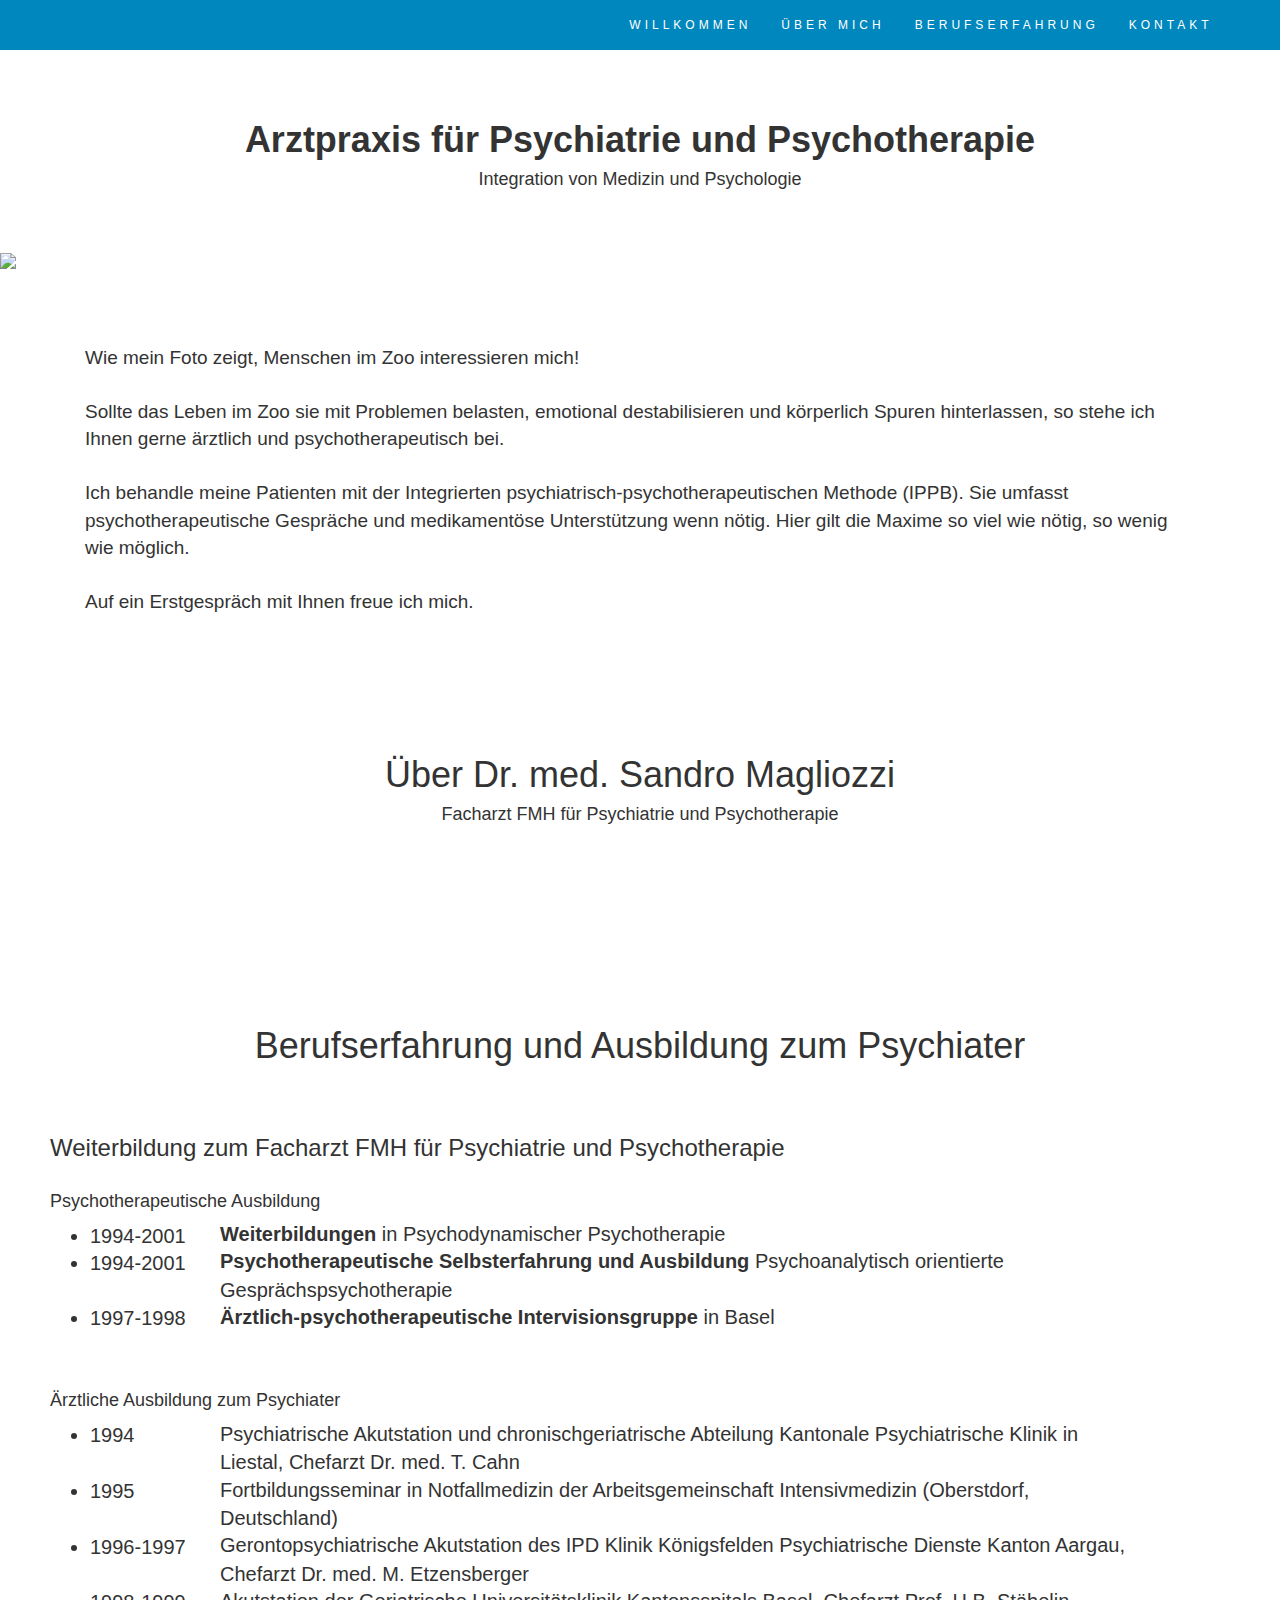
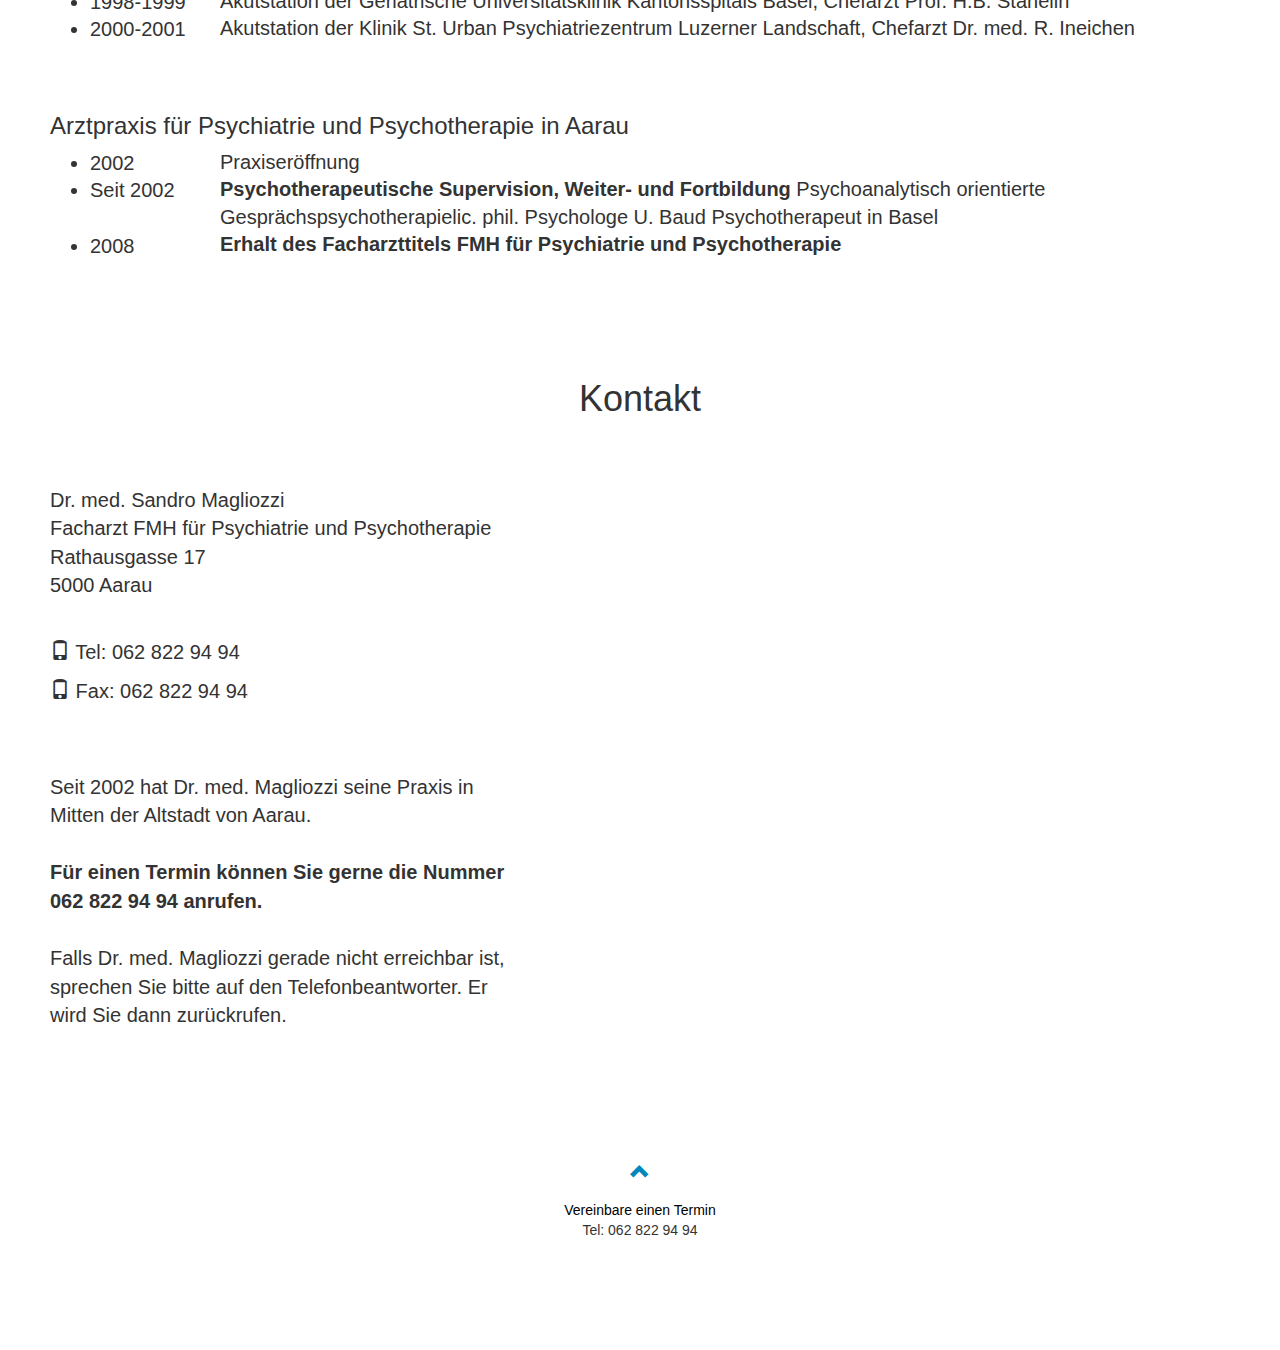
==== commit 9c8512d1: "new berufserfarhung and tabs" ====
--- a/index.html
+++ b/index.html
@@ -10,6 +10,7 @@
   <script src="https://maxcdn.bootstrapcdn.com/bootstrap/3.4.0/js/bootstrap.min.js"></script>
   <script src="smoothscroll.js"></script>
   <script src="expand.js"></script>
+  <script src="tabs.js"></script>
 
   <link rel="stylesheet" href="https://maxcdn.bootstrapcdn.com/bootstrap/3.4.0/css/bootstrap.min.css">
   <link rel="stylesheet" href="styles.css">
@@ -88,73 +89,75 @@
   <!-- Berufserfahrung -->
   <div id="Berufserfahrung">
     <div class="text-center">
-        <h1>Berufserfahrung</h1>
+        <h1>Berufserfahrung und Ausbildung zum Psychiater</h1>
     </div>
     <div id="BerufserfahrungBig">
-      <h3>Psychotherapeutische Ausbildung:</h3>
-      <ul>
-        <li>1994-2001 <b>Weiterbildungen</b> in Psychodynamischer Psychotherapie</li>
-        <li>1994-2001 <b>Psychotherapeutische Selbsterfahrung und Ausbildung</b>
-          Psychoan alytisch orientierte Gespr&aumlchspsychotherapie</li>
-        <li>1997-1998 <b>&aumlrztlich-psychotherapeutische Intervisionsgruppe</b> in Basel</li>
-      </ul>
-      <h3>&Aumlrztliche Ausbildung in Psychiatrie:</h3>
-      <ul>
-        <li>1994 Psychiatrische Akutstation und chronischgeriatrische Abteilung
-          Kantonale Psychiatrische Klinik in Liestal, Chefarzt Dr. med. T. Cahn</li>
-        <li>1995 Fortbildungsseminar in Notfallmedizin der Arbeitsgemeinschaft
-          Intensivmedizin (Oberstdorf, Deutschland)</li>
-        <li>1996-1997 Gerontopsychiatrische Akutstation des IPD Klinik K&oumlnigsfelden
-          Psychiatrische Dienste Kanton Aargau, Chefarzt Dr. med. M. Etzensberger</li>
-        <li>1998-1999 Akutstation der Geriatrische Universit&aumltsklinik
-          Kantonsspitals Basel, Chefarzt Prof. H.B. St&aumlhelin</li>
-        <li>2000-2001 Akutstation der Klinik St. Urban
-          Psychiatriezentrum Luzerner Landschaft, Chefarzt Dr. med. R. Ineichen</li>
-          <li>2002 Praxiser&oumlffnung</li>
-          <li>Seit 2002 <b>Psychotherapeutische Supervision, Weiter- und Fortbildung</b>
-              Psychoanalytisch orientierte Gespr&aumlchspsychotherapie
-              lic. phil. Psychologe U. Baud Psychotherapeut in Basel</li>
-          <li>
-              2008 <b>Erhalt des Facharzttitels FMH f&uumlr Psychiatrie und Psychotherapie</b>
-          </li>
+      <div>
+        <h3>Weiterbildung zum Facharzt FMH f&uumlr Psychiatrie und Psychotherapie</h3>
+        <div>
+          <h4 style="padding-top: 20px">Psychotherapeutische Ausbildung</h4>
+          <ul>
+            <li>1994-2001 <div class="tab"><b>Weiterbildungen</b> in Psychodynamischer Psychotherapie</div></li>
+            <li style="margin-top: -30px">1994-2001 <div class="tab"><b>Psychotherapeutische Selbsterfahrung und Ausbildung</b> Psychoanalytisch orientierte Gespr&aumlchspsychotherapie</div></li>
+            <li style="margin-top: -30px">1997-1998 <div class="tab"><b>&Aumlrztlich-psychotherapeutische Intervisionsgruppe</b> in Basel</div></li>
+          </ul>
+        </div>
+        <div>
+          <h4 style="padding-top: 20px">&Aumlrztliche Ausbildung zum Psychiater</h4>
+          <ul>
+            <li>1994 <div class="tab">Psychiatrische Akutstation und chronischgeriatrische Abteilung Kantonale Psychiatrische Klinik in Liestal, Chefarzt Dr. med. T. Cahn</div></li>
+            <li style="margin-top: -30px">1995 <div class="tab">Fortbildungsseminar in Notfallmedizin der Arbeitsgemeinschaft Intensivmedizin (Oberstdorf, Deutschland)</div></li>
+            <li style="margin-top: -30px">1996-1997 <div class="tab">Gerontopsychiatrische Akutstation des IPD Klinik K&oumlnigsfelden Psychiatrische Dienste Kanton Aargau, Chefarzt Dr. med. M. Etzensberger</div></li>
+            <li style="margin-top: -30px">1998-1999 <div class="tab">Akutstation der Geriatrische Universit&aumltsklinik Kantonsspitals Basel, Chefarzt Prof. H.B. St&aumlhelin</div></li>
+            <li style="margin-top: -30px">2000-2001 <div class="tab">Akutstation der Klinik St. Urban Psychiatriezentrum Luzerner Landschaft, Chefarzt Dr. med. R. Ineichen</div></li>
+          </ul>
+        </div>
+      </div>
+      <div>
+        <h3 style="padding-top: 20px">Arztpraxis f&uumlr Psychiatrie und Psychotherapie in Aarau</h3>
+        <ul>
+          <li>2002 <div class="tab">Praxiser&oumlffnung</div></li>
+          <li style="margin-top: -30px">Seit 2002 <div class="tab"><b>Psychotherapeutische Supervision, Weiter- und Fortbildung</b> Psychoanalytisch orientierte Gespr&aumlchspsychotherapielic. phil. Psychologe U. Baud Psychotherapeut in Basel</div></li>
+          <li style="margin-top: -30px">2008 <div class="tab"><b>Erhalt des Facharzttitels FMH f&uumlr Psychiatrie und Psychotherapie</b></div></li>
         </ul>
-      </ul>
+      </div>
     </div>
     <div id="BerufserfahrungSmall">
       <div class="text-center">
-          <p> Klicken Sie hier für weitere berufliche Ausbildung: </p>
+          <p> Klicken Sie hier f&uumlr weitere berufliche Ausbildung: </p>
           <span id="collapseicon" class="glyphicon glyphicon-chevron-down" onclick="expand()"></span>
       </div>
       <div id="BerufserfahrungCollapse">
-          <h3>Psychotherapeutische Ausbildung:</h3>
+        <div>
+          <h3>Weiterbildung zum Facharzt FMH f&uumlr Psychiatrie und Psychotherapie</h3>
+          <div>
+            <h4 style="padding-top: 20px">Psychotherapeutische Ausbildung</h4>
+            <ul>
+              <li>1994-2001 <b>Weiterbildungen</b> in Psychodynamischer Psychotherapie</li>
+              <li>1994-2001 <b>Psychotherapeutische Selbsterfahrung und Ausbildung</b> Psychoanalytisch orientierte Gespr&aumlchspsychotherapie</li>
+              <li>1997-1998 <b>&Aumlrztlich-psychotherapeutische Intervisionsgruppe</b> in Basel</li>
+            </ul>
+          </div>
+          <div>
+            <h4 style="padding-top: 20px">&Aumlrztliche Ausbildung zum Psychiater</h4>
+            <ul>
+              <li>1994 Psychiatrische Akutstation und chronischgeriatrische Abteilung Kantonale Psychiatrische Klinik in Liestal, Chefarzt Dr. med. T. Cahn</li>
+              <li>1995 Fortbildungsseminar in Notfallmedizin der Arbeitsgemeinschaft Intensivmedizin (Oberstdorf, Deutschland)</li>
+              <li>1996-1997 Gerontopsychiatrische Akutstation des IPD Klinik K&oumlnigsfelden Psychiatrische Dienste Kanton Aargau, Chefarzt Dr. med. M. Etzensberger</li>
+              <li>1998-1999 Akutstation der Geriatrische Universit&aumltsklinik Kantonsspitals Basel, Chefarzt Prof. H.B. St&aumlhelin</li>
+              <li>2000-2001 Akutstation der Klinik St. Urban Psychiatriezentrum Luzerner Landschaft, Chefarzt Dr. med. R. Ineichen</li>
+            </ul>
+          </div>
+        </div>
+        <div>
+          <h3 style="padding-top: 20px">Arztpraxis f&uumlr Psychiatrie und Psychotherapie in Aarau</h3>
           <ul>
-            <li>1994-2001 <b>Weiterbildungen</b> in Psychodynamischer Psychotherapie</li>
-            <li>1994-2001 <b>Psychotherapeutische Selbsterfahrung und Ausbildung</b>
-              Psychoan alytisch orientierte Gespr&aumlchspsychotherapie</li>
-            <li>1997-1998 <b>&aumlrztlich-psychotherapeutische Intervisionsgruppe</b> in Basel</li>
-          </ul>
-          <h3>&Aumlrztliche Ausbildung in Psychiatrie:</h3>
-          <ul>
-            <li>1994 Psychiatrische Akutstation und chronischgeriatrische Abteilung
-              Kantonale Psychiatrische Klinik in Liestal, Chefarzt Dr. med. T. Cahn</li>
-            <li>1995 Fortbildungsseminar in Notfallmedizin der Arbeitsgemeinschaft
-              Intensivmedizin (Oberstdorf, Deutschland)</li>
-            <li>1996-1997 Gerontopsychiatrische Akutstation des IPD Klinik K&oumlnigsfelden
-              Psychiatrische Dienste Kanton Aargau, Chefarzt Dr. med. M. Etzensberger</li>
-            <li>1998-1999 Akutstation der Geriatrische Universit&aumltsklinik
-              Kantonsspitals Basel, Chefarzt Prof. H.B. St&aumlhelin</li>
-            <li>2000-2001 Akutstation der Klinik St. Urban
-              Psychiatriezentrum Luzerner Landschaft, Chefarzt Dr. med. R. Ineichen</li>
-              <li>2002 Praxiser&oumlffnung</li>
-              <li>Seit 2002 <b>Psychotherapeutische Supervision, Weiter- und Fortbildung</b>
-                  Psychoanalytisch orientierte Gespr&aumlchspsychotherapie
-                  lic. phil. Psychologe U. Baud Psychotherapeut in Basel</li>
-              <li>
-                  2008 <b>Erhalt des Facharzttitels FMH f&uumlr Psychiatrie und Psychotherapie</b>
-              </li>
-            </ul>
-          </ul>
-        </div>
+            <li>2002 Praxiser&oumlffnung</li>
+            <li>Seit 2002 <b>Psychotherapeutische Supervision, Weiter- und Fortbildung</b> Psychoanalytisch orientierte Gespr&aumlchspsychotherapielic. phil. Psychologe U. Baud Psychotherapeut in Basel</li>
+            <li>2008 <b>Erhalt des Facharzttitels FMH f&uumlr Psychiatrie und Psychotherapie</b></li>
+          </ul>
+        </div>    
+      </div>
     </div>
     
   </div>
@@ -163,12 +166,13 @@
   <div id="Kontakt">
     <div class="text-center">
       <h1>Kontakt</h1>
+      <br><br>
     </div>
     <div id=kontaktwrapper>
       <div id="kontakttext">
         <p>
           Dr. med. Sandro Magliozzi <br>
-          Facharzt FMH für Psychiatrie und Psychotherapie <br>
+          Facharzt FMH f&uumlr Psychiatrie und Psychotherapie <br>
           Rathausgasse 17 <br>
           5000 Aarau <br><br>
         </p>
@@ -177,8 +181,8 @@
         <br><br>
         <p id="textpraxisbig">
             Seit 2002 hat Dr. med. Magliozzi seine Praxis in Mitten der Altstadt von Aarau. <br><br>    
-            <b>Für einen Termin können Sie gerne die Nummer 062 822 94 94 anrufen.</b> <br><br>
-            Falls Dr. med. Magliozzi gerade nicht erreichbar ist, sprechen Sie bitte auf den Telefonbeantworter. Er wird Sie dann zurückrufen.
+            <b>F&uumlr einen Termin k&oumlnnen Sie gerne die Nummer 062 822 94 94 anrufen.</b> <br><br>
+            Falls Dr. med. Magliozzi gerade nicht erreichbar ist, sprechen Sie bitte auf den Telefonbeantworter. Er wird Sie dann zur&uumlckrufen.
         </p>
       </div>
       <div id="map" class="slideanim">
@@ -194,8 +198,8 @@
     </div>  
     <p id="textpraxissmall">
         Seit 2002 hat Dr. med. Magliozzi seine Praxis in Mitten der Altstadt von Aarau. <br><br>    
-        <b>Für einen Termin können Sie gerne die Nummer 062 822 94 94 anrufen.</b> <br><br>
-        Falls Dr. med. Magliozzi gerade nicht erreichbar ist, sprechen Sie bitte auf den Telefonbeantworter. Er wird Sie dann zurückrufen.
+        <b>F&uumlr einen Termin k&oumlnnen Sie gerne die Nummer 062 822 94 94 anrufen.</b> <br><br>
+        Falls Dr. med. Magliozzi gerade nicht erreichbar ist, sprechen Sie bitte auf den Telefonbeantworter. Er wird Sie dann zur&uumlckrufen.
     </p>
   </div>
 
--- a/styles.css
+++ b/styles.css
@@ -1,5 +1,11 @@
 body {
   background-color: #FFFFFF;
+}
+
+.tab {
+  position: relative;
+  left: 0px;
+  max-width: 1400px;
 }
 
 .navbar {
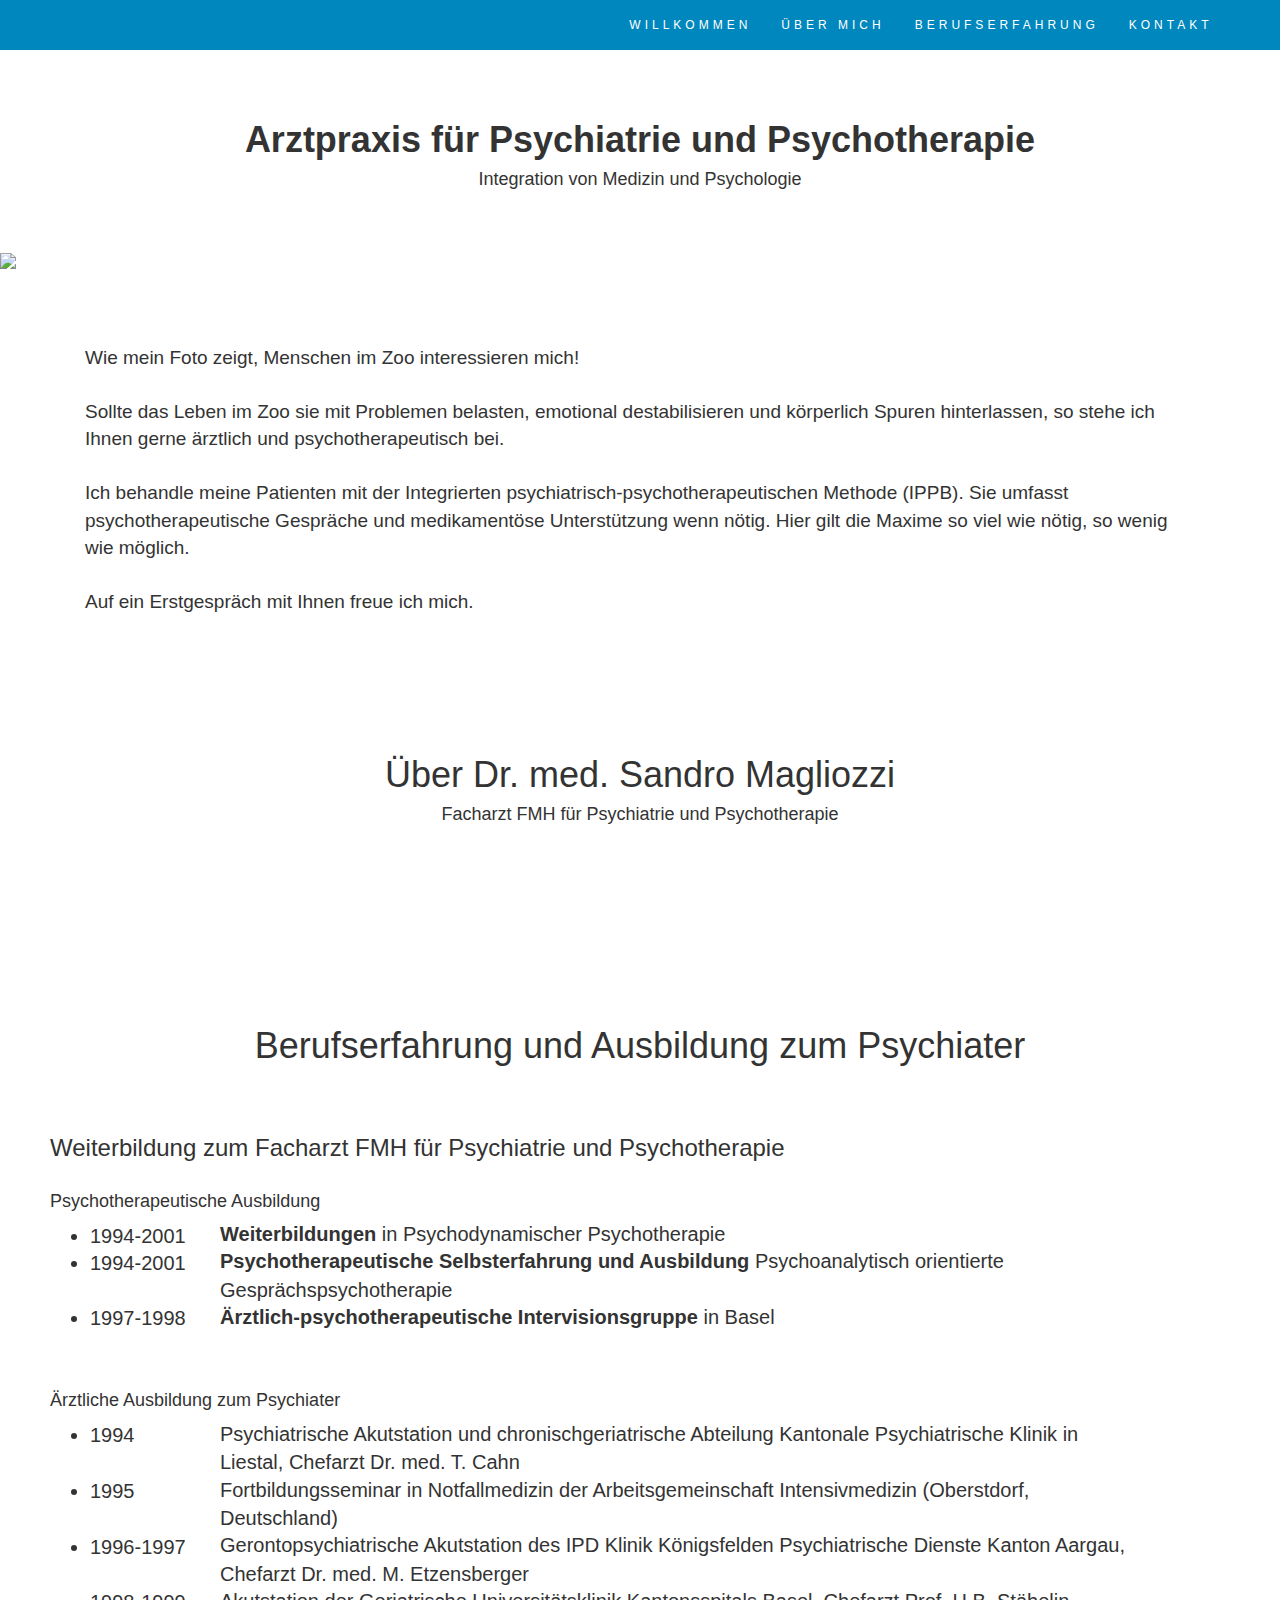
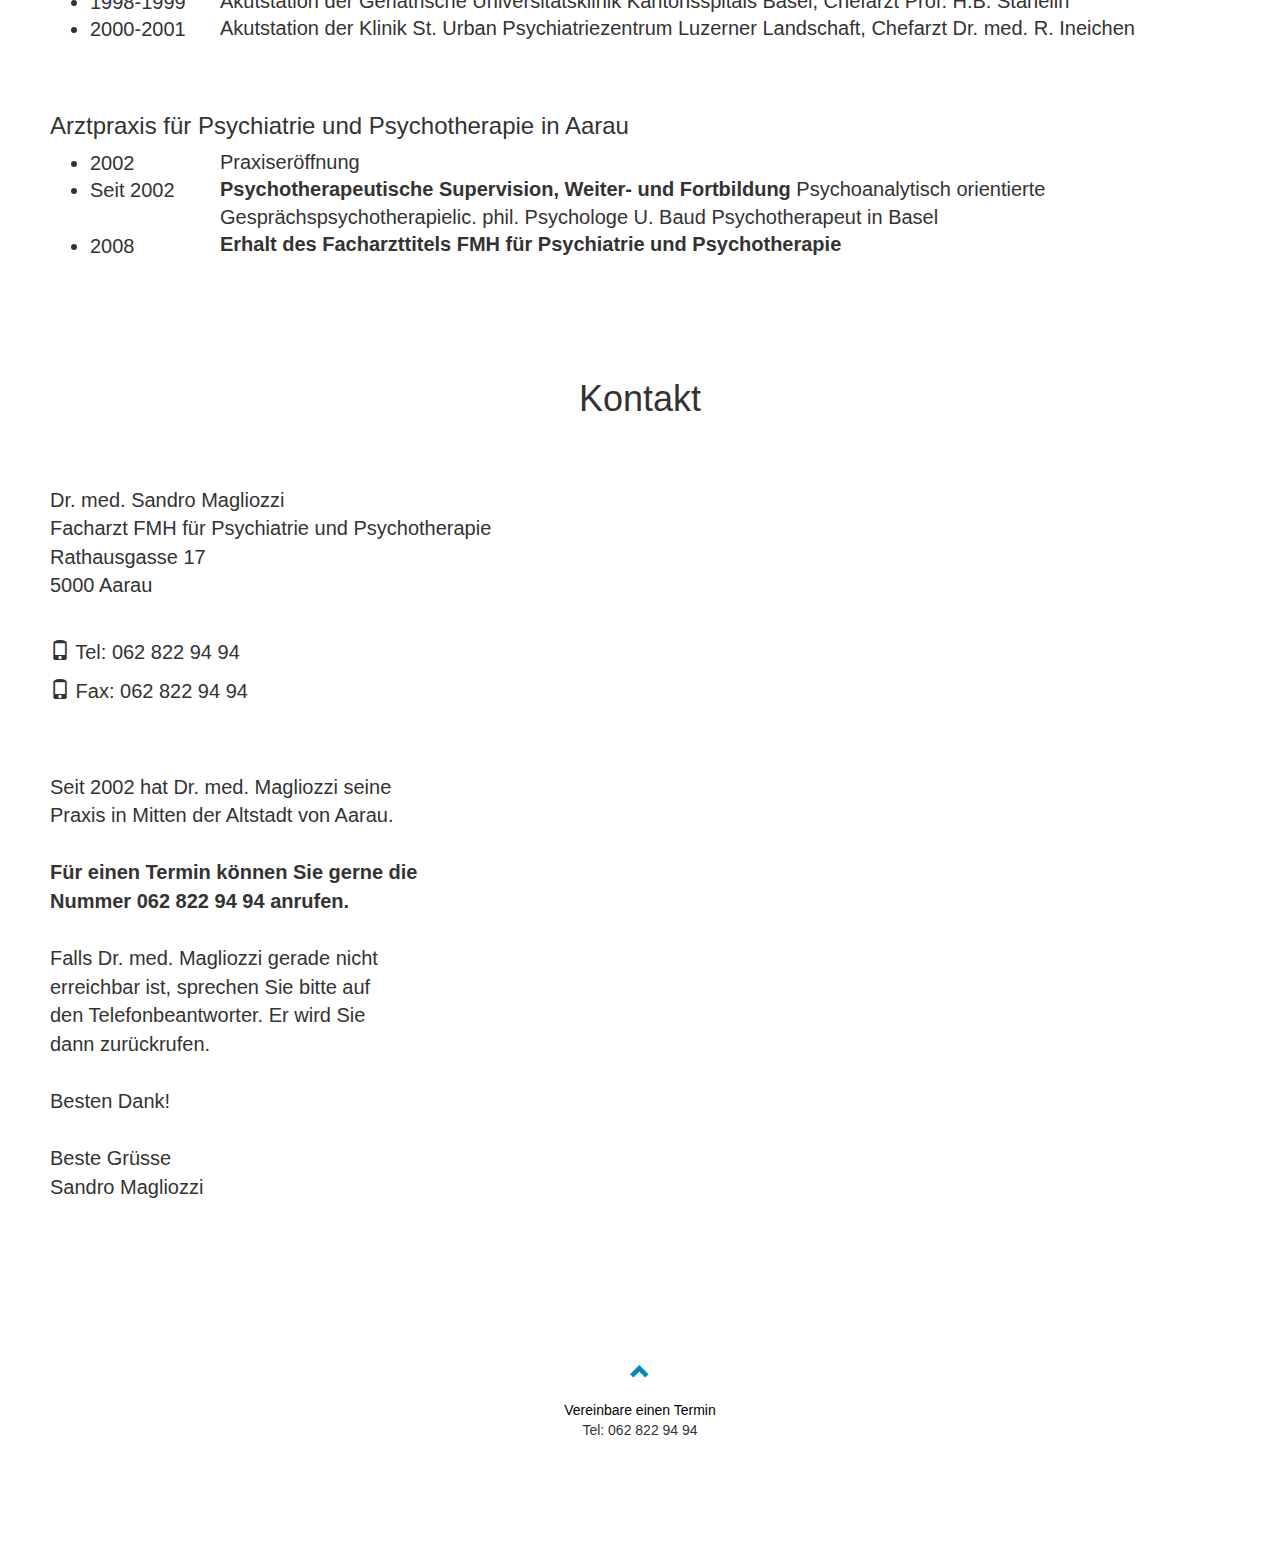
==== commit 4c23d343: "adding resizing map and clear-cut text in contact" ====
--- a/index.html
+++ b/index.html
@@ -180,26 +180,30 @@
         <p><span class="glyphicon glyphicon-phone"></span> Fax: 062 822 94 94</p>
         <br><br>
         <p id="textpraxisbig">
-            Seit 2002 hat Dr. med. Magliozzi seine Praxis in Mitten der Altstadt von Aarau. <br><br>    
-            <b>F&uumlr einen Termin k&oumlnnen Sie gerne die Nummer 062 822 94 94 anrufen.</b> <br><br>
-            Falls Dr. med. Magliozzi gerade nicht erreichbar ist, sprechen Sie bitte auf den Telefonbeantworter. Er wird Sie dann zur&uumlckrufen.
+            Seit 2002 hat Dr. med. Magliozzi seine <br>Praxis in Mitten der Altstadt von Aarau. <br><br>    
+            <b>F&uumlr einen Termin k&oumlnnen Sie gerne die <br>Nummer 062 822 94 94 anrufen.</b> <br><br>
+            Falls Dr. med. Magliozzi gerade nicht <br>erreichbar ist, sprechen Sie bitte auf <br>den Telefonbeantworter. Er wird Sie <br>dann zur&uumlckrufen.<br><br>
+            Besten Dank! <br><br>
+            Beste Gr&uumlsse <br>
+            Sandro Magliozzi <br><br>
         </p>
       </div>
       <div id="map" class="slideanim">
         <h4 class="text-center">Hier findet Ihr mich:</h4>
-        <div>
             <iframe src="https://www.google.com/maps/embed?pb=!1m18!1m12!1m3!1d2700.
             9857449789038!2d8.04176831583487!3d47.39271101072173!2m3!1f0!2f0!3f0!3m2
             !1i1024!2i768!4f13.1!3m3!1m2!1s0x47903be89f7cb123%3A0x6bae1a9d4a2d55ca!2
             sRathausgasse+17%2C+5000+Aarau!5e0!3m2!1sen!2sch!4v1554323290574!5m2!1sen!2sch"
-            height="450" width="100%" frameborder="0" style="border:0" allowfullscreen></iframe>
-        </div>
+            height="90%" width="100%" frameborder="0" style="border:0" allowfullscreen></iframe>
       </div>
     </div>  
-    <p id="textpraxissmall">
-        Seit 2002 hat Dr. med. Magliozzi seine Praxis in Mitten der Altstadt von Aarau. <br><br>    
-        <b>F&uumlr einen Termin k&oumlnnen Sie gerne die Nummer 062 822 94 94 anrufen.</b> <br><br>
-        Falls Dr. med. Magliozzi gerade nicht erreichbar ist, sprechen Sie bitte auf den Telefonbeantworter. Er wird Sie dann zur&uumlckrufen.
+    <p id="textpraxissmall" style="text-align: center">
+        Seit 2002 hat Dr. med. Magliozzi seine <br>Praxis in Mitten der Altstadt von Aarau. <br><br>    
+        <b>F&uumlr einen Termin k&oumlnnen Sie gerne die <br>Nummer 062 822 94 94 anrufen.</b> <br><br>
+        Falls Dr. med. Magliozzi gerade nicht <br>erreichbar ist, sprechen Sie bitte auf <br>den Telefonbeantworter. Er wird Sie <br>dann zur&uumlckrufen.<br><br>
+        Besten Dank! <br><br>
+        Beste Gr&uumlsse <br>
+        Sandro Magliozzi <br><br>
     </p>
   </div>
 
--- a/styles_ids.css
+++ b/styles_ids.css
@@ -177,6 +177,10 @@
   width: 117%;
 }
 
+#map iframe {
+  min-height: 450px
+}
+
 #kontakttext {
   width: 77%;
   margin-right: 20px;
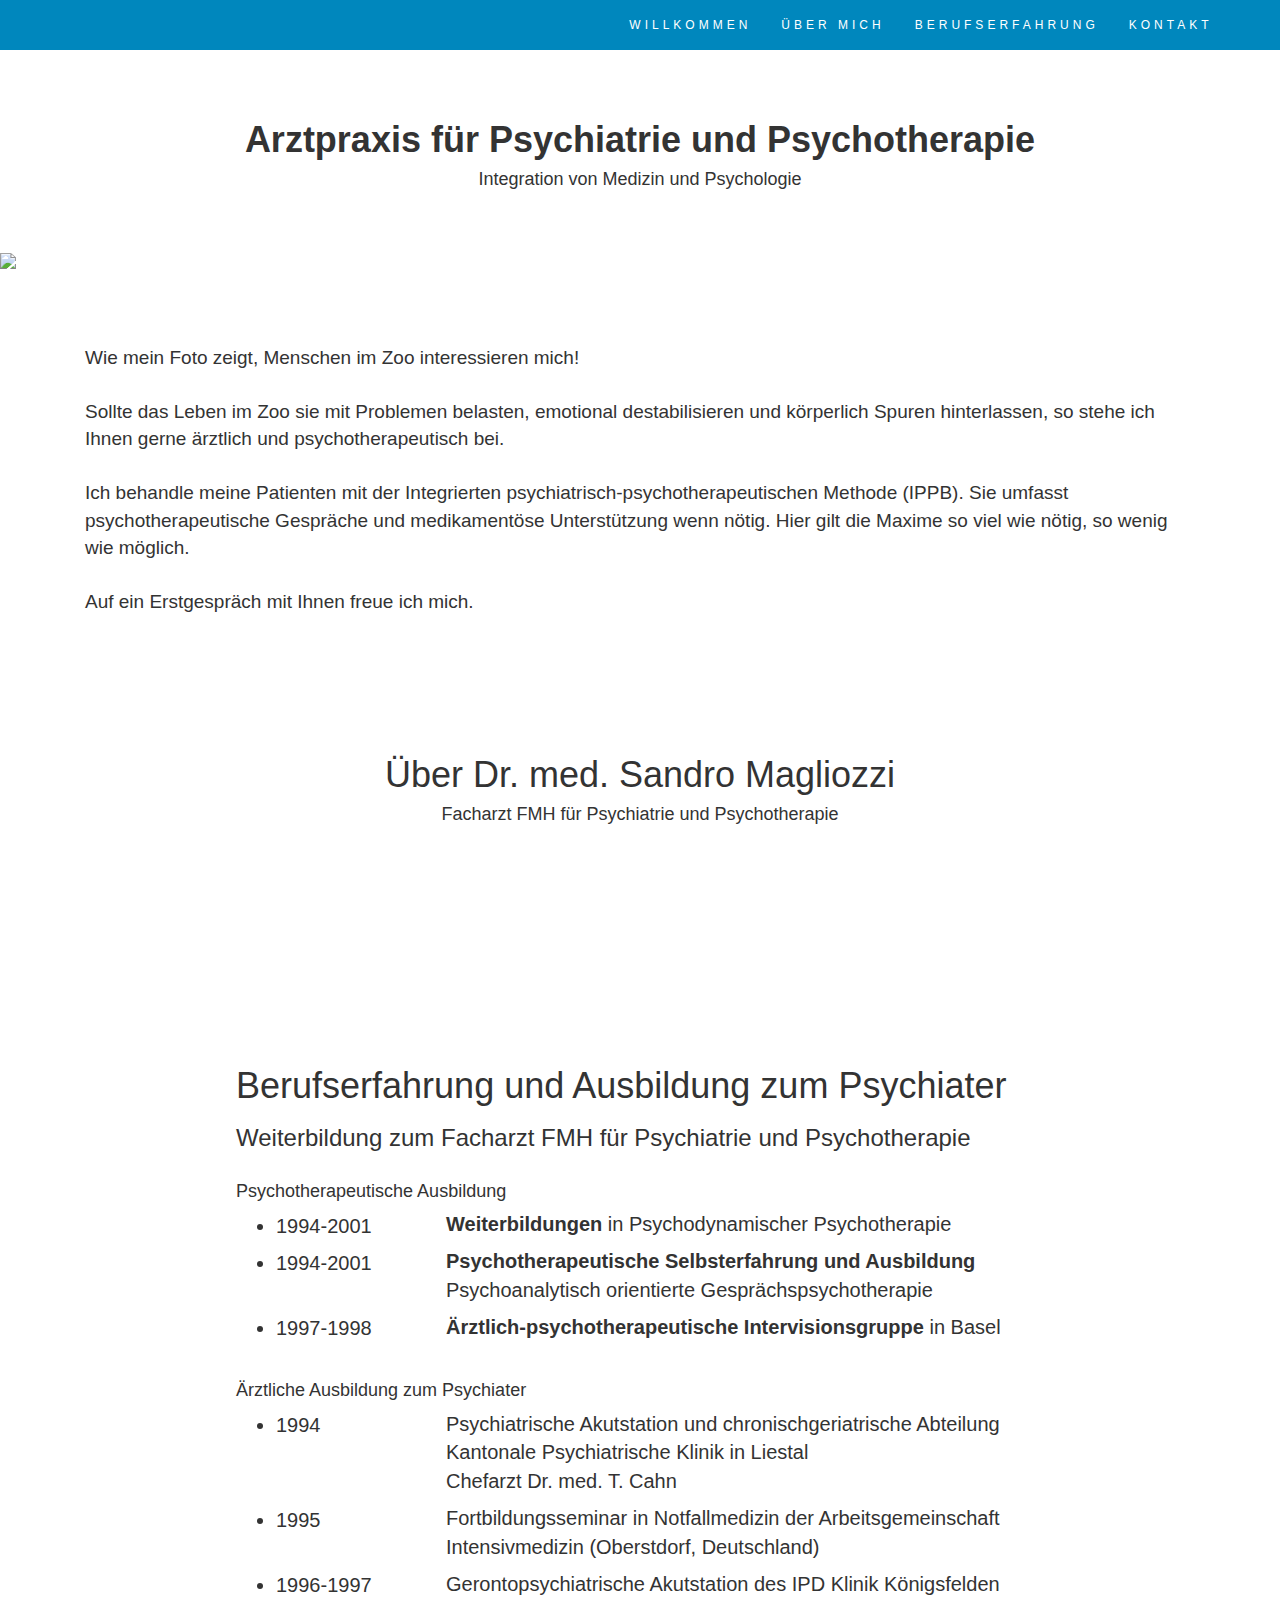
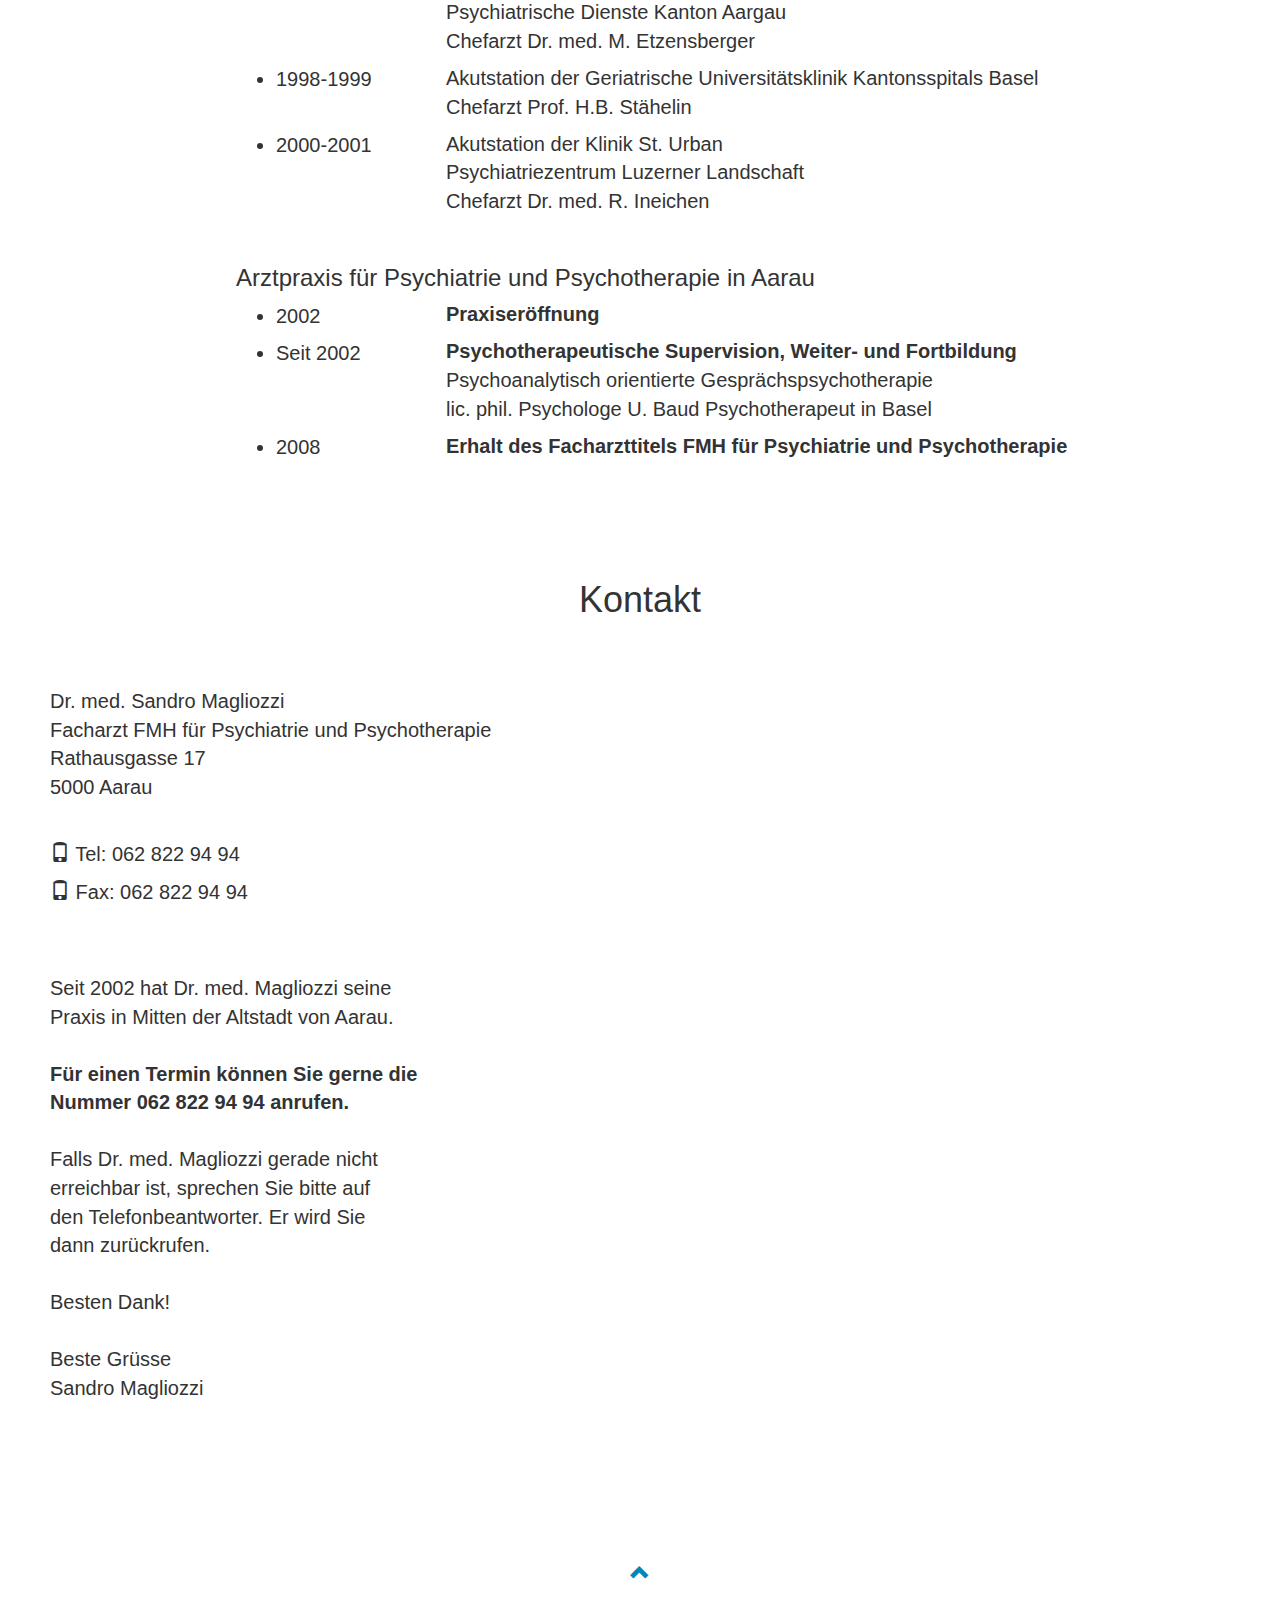
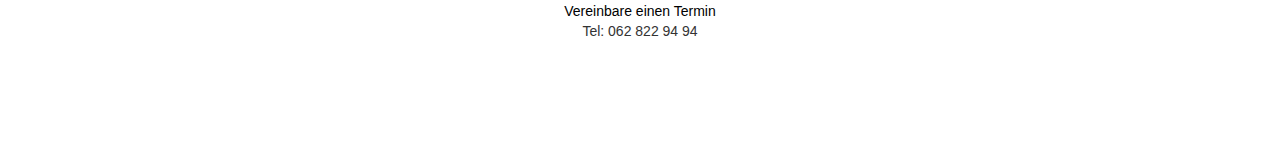
==== commit 418d5728: "change Berufserfahrung for better layout" ====
--- a/index.html
+++ b/index.html
@@ -88,41 +88,42 @@
 
   <!-- Berufserfahrung -->
   <div id="Berufserfahrung">
-    <div class="text-center">
-        <h1>Berufserfahrung und Ausbildung zum Psychiater</h1>
-    </div>
     <div id="BerufserfahrungBig">
+      <h1>Berufserfahrung und Ausbildung zum Psychiater</h1>
       <div>
         <h3>Weiterbildung zum Facharzt FMH f&uumlr Psychiatrie und Psychotherapie</h3>
         <div>
-          <h4 style="padding-top: 20px">Psychotherapeutische Ausbildung</h4>
+          <h4>Psychotherapeutische Ausbildung</h4>
           <ul>
             <li>1994-2001 <div class="tab"><b>Weiterbildungen</b> in Psychodynamischer Psychotherapie</div></li>
-            <li style="margin-top: -30px">1994-2001 <div class="tab"><b>Psychotherapeutische Selbsterfahrung und Ausbildung</b> Psychoanalytisch orientierte Gespr&aumlchspsychotherapie</div></li>
-            <li style="margin-top: -30px">1997-1998 <div class="tab"><b>&Aumlrztlich-psychotherapeutische Intervisionsgruppe</b> in Basel</div></li>
-          </ul>
-        </div>
-        <div>
-          <h4 style="padding-top: 20px">&Aumlrztliche Ausbildung zum Psychiater</h4>
+            <li>1994-2001 <div class="tab"><b>Psychotherapeutische Selbsterfahrung und Ausbildung</b> <br /> Psychoanalytisch orientierte Gespr&aumlchspsychotherapie</div></li>
+            <li>1997-1998 <div class="tab"><b>&Aumlrztlich-psychotherapeutische Intervisionsgruppe</b> in Basel</div></li>
+          </ul>
+        </div>
+        <div>
+          <h4>&Aumlrztliche Ausbildung zum Psychiater</h4>
           <ul>
-            <li>1994 <div class="tab">Psychiatrische Akutstation und chronischgeriatrische Abteilung Kantonale Psychiatrische Klinik in Liestal, Chefarzt Dr. med. T. Cahn</div></li>
-            <li style="margin-top: -30px">1995 <div class="tab">Fortbildungsseminar in Notfallmedizin der Arbeitsgemeinschaft Intensivmedizin (Oberstdorf, Deutschland)</div></li>
-            <li style="margin-top: -30px">1996-1997 <div class="tab">Gerontopsychiatrische Akutstation des IPD Klinik K&oumlnigsfelden Psychiatrische Dienste Kanton Aargau, Chefarzt Dr. med. M. Etzensberger</div></li>
-            <li style="margin-top: -30px">1998-1999 <div class="tab">Akutstation der Geriatrische Universit&aumltsklinik Kantonsspitals Basel, Chefarzt Prof. H.B. St&aumlhelin</div></li>
-            <li style="margin-top: -30px">2000-2001 <div class="tab">Akutstation der Klinik St. Urban Psychiatriezentrum Luzerner Landschaft, Chefarzt Dr. med. R. Ineichen</div></li>
+            <li>1994 <div class="tab">Psychiatrische Akutstation und chronischgeriatrische Abteilung <br /> Kantonale Psychiatrische Klinik in Liestal <br /> Chefarzt Dr. med. T. Cahn</div></li>
+            <li>1995 <div class="tab">Fortbildungsseminar in Notfallmedizin der Arbeitsgemeinschaft <br /> Intensivmedizin (Oberstdorf, Deutschland)</div></li>
+            <li>1996-1997 <div class="tab">Gerontopsychiatrische Akutstation des IPD Klinik K&oumlnigsfelden <br /> Psychiatrische Dienste Kanton Aargau <br /> Chefarzt Dr. med. M. Etzensberger</div></li>
+            <li>1998-1999 <div class="tab">Akutstation der Geriatrische Universit&aumltsklinik Kantonsspitals Basel <br /> Chefarzt Prof. H.B. St&aumlhelin</div></li>
+            <li>2000-2001 <div class="tab">Akutstation der Klinik St. Urban <br /> Psychiatriezentrum Luzerner Landschaft <br /> Chefarzt Dr. med. R. Ineichen</div></li>
           </ul>
         </div>
       </div>
       <div>
-        <h3 style="padding-top: 20px">Arztpraxis f&uumlr Psychiatrie und Psychotherapie in Aarau</h3>
+        <h3>Arztpraxis f&uumlr Psychiatrie und Psychotherapie in Aarau</h3>
         <ul>
-          <li>2002 <div class="tab">Praxiser&oumlffnung</div></li>
-          <li style="margin-top: -30px">Seit 2002 <div class="tab"><b>Psychotherapeutische Supervision, Weiter- und Fortbildung</b> Psychoanalytisch orientierte Gespr&aumlchspsychotherapielic. phil. Psychologe U. Baud Psychotherapeut in Basel</div></li>
-          <li style="margin-top: -30px">2008 <div class="tab"><b>Erhalt des Facharzttitels FMH f&uumlr Psychiatrie und Psychotherapie</b></div></li>
+          <li>2002 <div class="tab"><b>Praxiser&oumlffnung</b></div></li>
+          <li>Seit 2002 <div class="tab"><b>Psychotherapeutische Supervision, Weiter- und Fortbildung</b> <br /> Psychoanalytisch orientierte Gespr&aumlchspsychotherapie <br /> lic. phil. Psychologe U. Baud Psychotherapeut in Basel</div></li>
+          <li>2008 <div class="tab"><b>Erhalt des Facharzttitels FMH f&uumlr Psychiatrie und Psychotherapie</b></div></li>
         </ul>
       </div>
     </div>
     <div id="BerufserfahrungSmall">
+        <div class="text-center">
+            <h1>Berufserfahrung und Ausbildung zum Psychiater</h1>
+        </div>
       <div class="text-center">
           <p> Klicken Sie hier f&uumlr weitere berufliche Ausbildung: </p>
           <span id="collapseicon" class="glyphicon glyphicon-chevron-down" onclick="expand()"></span>
--- a/styles.css
+++ b/styles.css
@@ -5,7 +5,6 @@
 .tab {
   position: relative;
   left: 0px;
-  max-width: 1400px;
 }
 
 .navbar {
--- a/styles_ids.css
+++ b/styles_ids.css
@@ -132,6 +132,14 @@
   display: none;
 }
 
+#BerufserfahrungBig li {
+  margin-top: -20px;
+}
+
+#BerufserfahrungBig h3, #BerufserfahrungBig h4 {
+  padding-bottom: 20px;
+}
+
 #BerufserfahrungSmall {
   display: block;
   padding: 20px;
@@ -147,7 +155,7 @@
 @media screen and (min-width: 768px) {
   #BerufserfahrungBig {
     display: block;
-    padding: 40px 50px;
+    padding: 40px 0;
     font-size: 20px;
   }
 
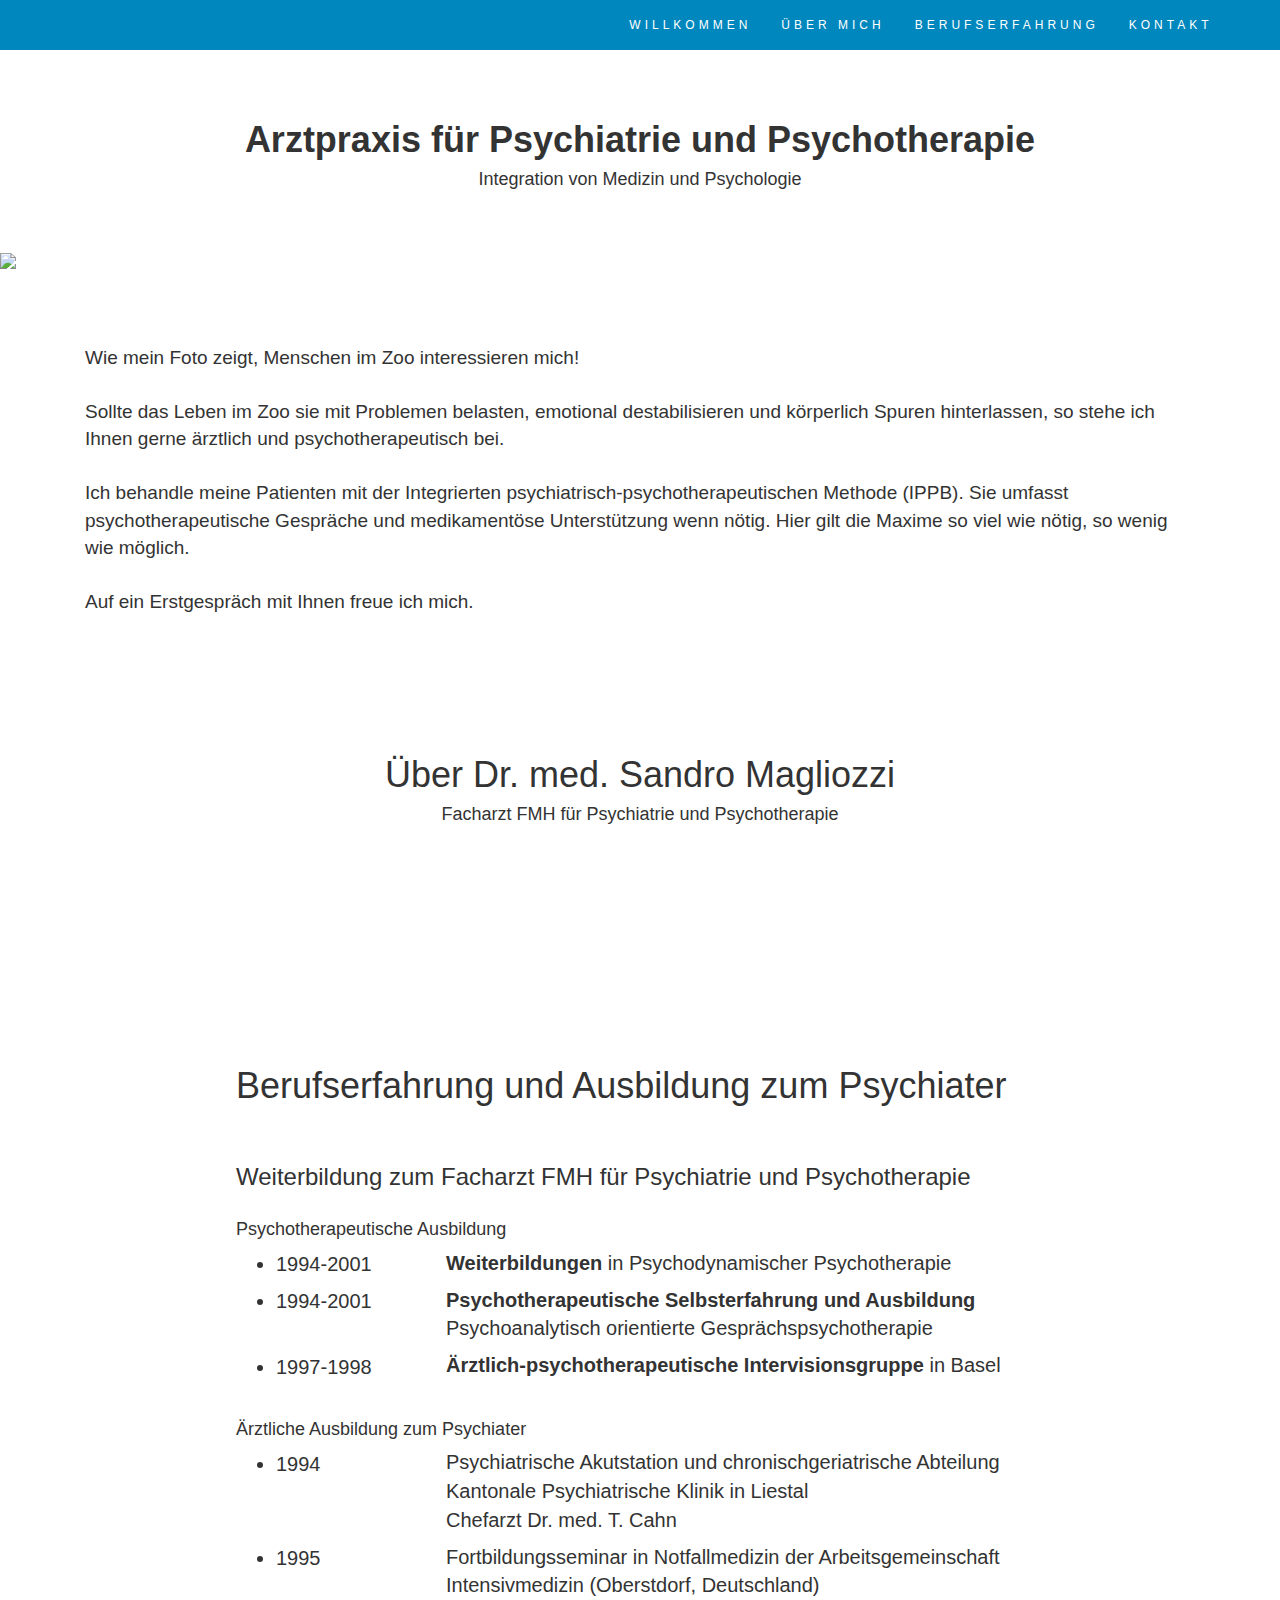
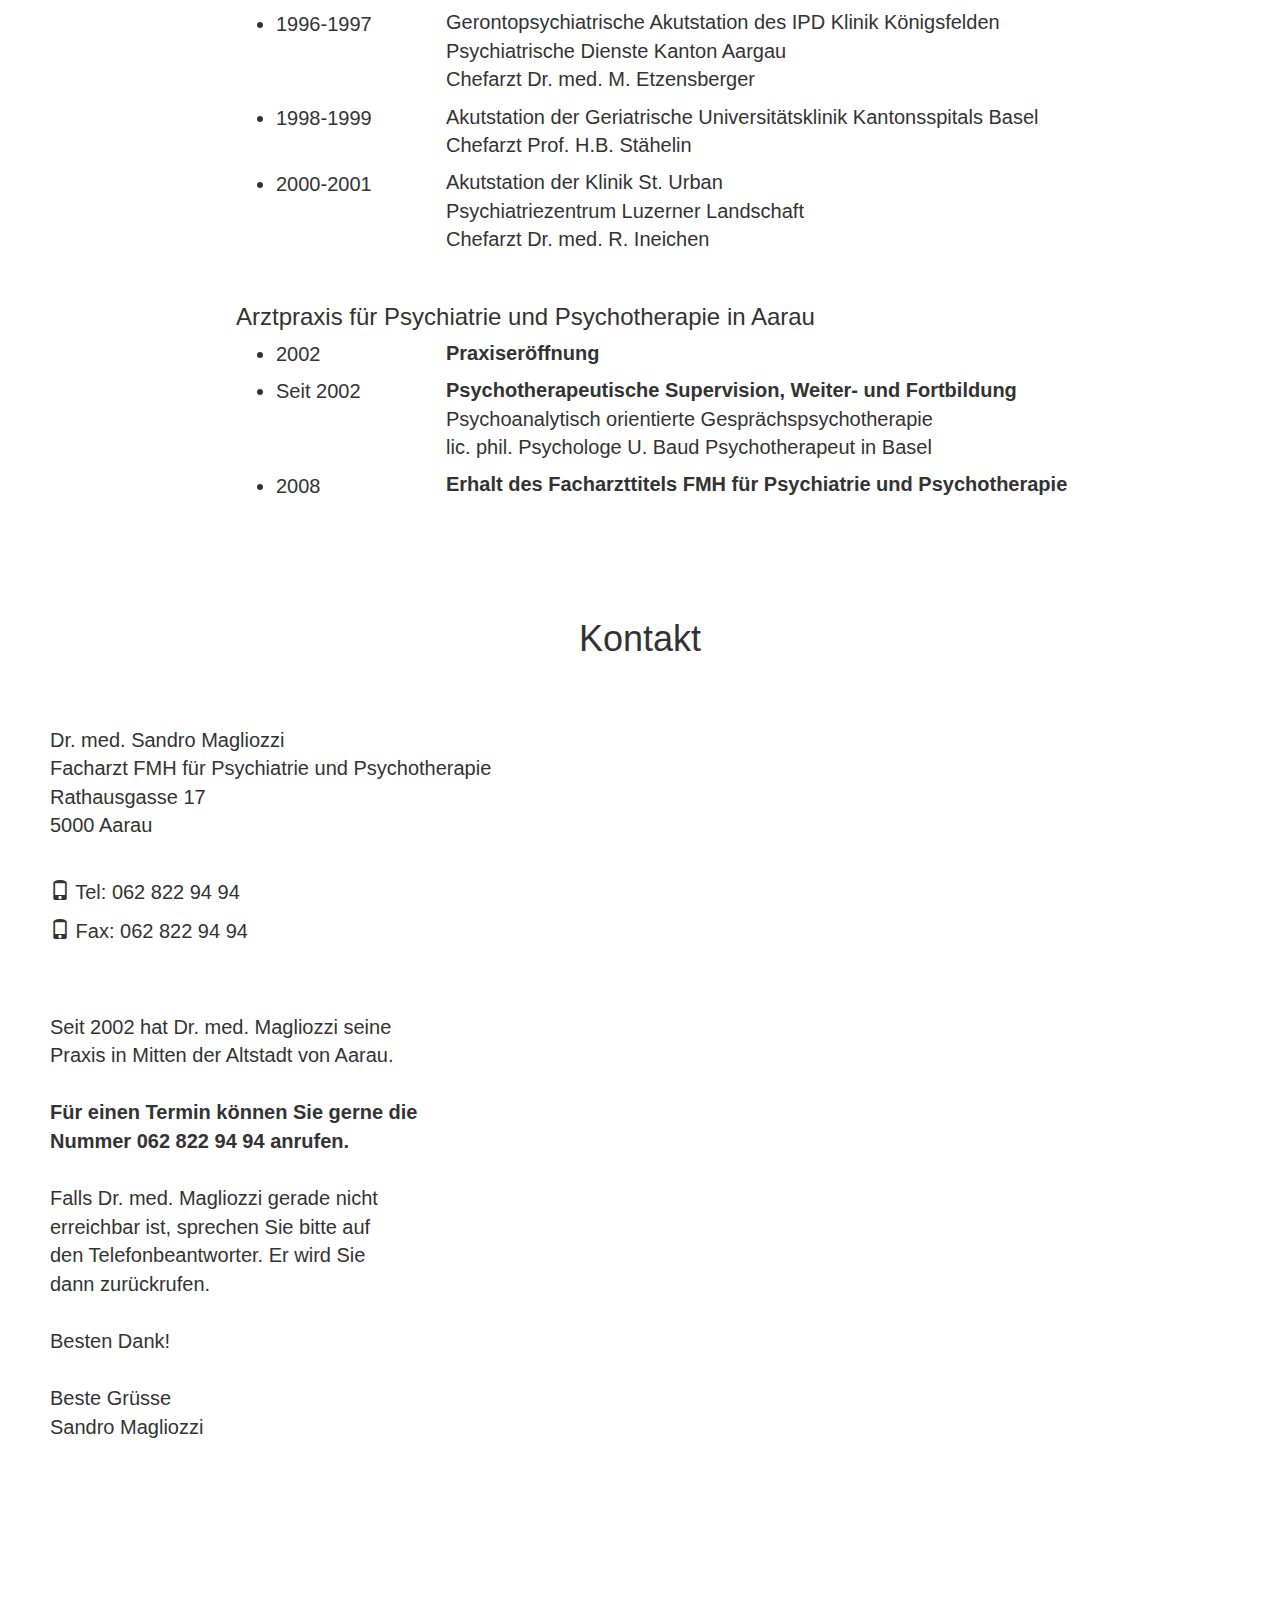
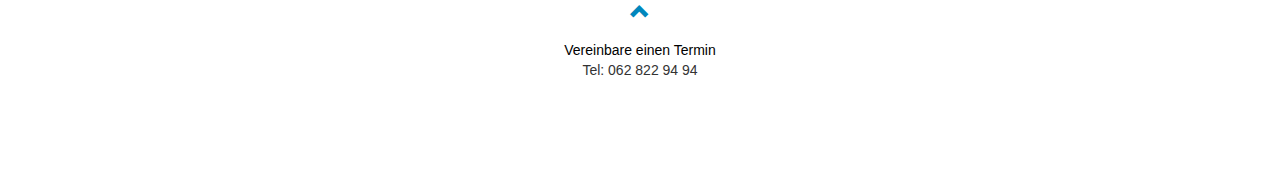
==== commit 82062717: "change mobile text Berufserfahrung" ====
--- a/index.html
+++ b/index.html
@@ -90,6 +90,7 @@
   <div id="Berufserfahrung">
     <div id="BerufserfahrungBig">
       <h1>Berufserfahrung und Ausbildung zum Psychiater</h1>
+      <br />
       <div>
         <h3>Weiterbildung zum Facharzt FMH f&uumlr Psychiatrie und Psychotherapie</h3>
         <div>
@@ -121,43 +122,43 @@
       </div>
     </div>
     <div id="BerufserfahrungSmall">
-        <div class="text-center">
-            <h1>Berufserfahrung und Ausbildung zum Psychiater</h1>
-        </div>
+        
+            <h1 class="text-center">Berufserfahrung und Ausbildung zum Psychiater</h1>
+        
       <div class="text-center">
           <p> Klicken Sie hier f&uumlr weitere berufliche Ausbildung: </p>
           <span id="collapseicon" class="glyphicon glyphicon-chevron-down" onclick="expand()"></span>
       </div>
       <div id="BerufserfahrungCollapse">
         <div>
-          <h3>Weiterbildung zum Facharzt FMH f&uumlr Psychiatrie und Psychotherapie</h3>
-          <div>
-            <h4 style="padding-top: 20px">Psychotherapeutische Ausbildung</h4>
-            <ul>
-              <li>1994-2001 <b>Weiterbildungen</b> in Psychodynamischer Psychotherapie</li>
-              <li>1994-2001 <b>Psychotherapeutische Selbsterfahrung und Ausbildung</b> Psychoanalytisch orientierte Gespr&aumlchspsychotherapie</li>
-              <li>1997-1998 <b>&Aumlrztlich-psychotherapeutische Intervisionsgruppe</b> in Basel</li>
-            </ul>
+            <h3>Weiterbildung zum Facharzt FMH f&uumlr Psychiatrie und Psychotherapie</h3>
+            <div>
+              <h4>Psychotherapeutische Ausbildung</h4>
+              <ul>
+                <li>1994-2001 <div><b>Weiterbildungen</b> in Psychodynamischer Psychotherapie</div></li>
+                <li>1994-2001 <div><b>Psychotherapeutische Selbsterfahrung und Ausbildung</b> <br /> Psychoanalytisch orientierte Gespr&aumlchspsychotherapie</div></li>
+                <li>1997-1998 <div><b>&Aumlrztlich-psychotherapeutische Intervisionsgruppe</b> in Basel</div></li>
+              </ul>
+            </div>
+            <div>
+              <h4>&Aumlrztliche Ausbildung zum Psychiater</h4>
+              <ul>
+                <li>1994 <div>Psychiatrische Akutstation und chronischgeriatrische Abteilung <br /> Kantonale Psychiatrische Klinik in Liestal <br /> Chefarzt Dr. med. T. Cahn</div></li>
+                <li>1995 <div>Fortbildungsseminar in Notfallmedizin der Arbeitsgemeinschaft <br /> Intensivmedizin (Oberstdorf, Deutschland)</div></li>
+                <li>1996-1997 <div>Gerontopsychiatrische Akutstation des IPD Klinik K&oumlnigsfelden <br /> Psychiatrische Dienste Kanton Aargau <br /> Chefarzt Dr. med. M. Etzensberger</div></li>
+                <li>1998-1999 <div>Akutstation der Geriatrische Universit&aumltsklinik Kantonsspitals Basel <br /> Chefarzt Prof. H.B. St&aumlhelin</div></li>
+                <li>2000-2001 <div>Akutstation der Klinik St. Urban <br /> Psychiatriezentrum Luzerner Landschaft <br /> Chefarzt Dr. med. R. Ineichen</div></li>
+              </ul>
+            </div>
           </div>
           <div>
-            <h4 style="padding-top: 20px">&Aumlrztliche Ausbildung zum Psychiater</h4>
+            <h3>Arztpraxis f&uumlr Psychiatrie und Psychotherapie in Aarau</h3>
             <ul>
-              <li>1994 Psychiatrische Akutstation und chronischgeriatrische Abteilung Kantonale Psychiatrische Klinik in Liestal, Chefarzt Dr. med. T. Cahn</li>
-              <li>1995 Fortbildungsseminar in Notfallmedizin der Arbeitsgemeinschaft Intensivmedizin (Oberstdorf, Deutschland)</li>
-              <li>1996-1997 Gerontopsychiatrische Akutstation des IPD Klinik K&oumlnigsfelden Psychiatrische Dienste Kanton Aargau, Chefarzt Dr. med. M. Etzensberger</li>
-              <li>1998-1999 Akutstation der Geriatrische Universit&aumltsklinik Kantonsspitals Basel, Chefarzt Prof. H.B. St&aumlhelin</li>
-              <li>2000-2001 Akutstation der Klinik St. Urban Psychiatriezentrum Luzerner Landschaft, Chefarzt Dr. med. R. Ineichen</li>
+              <li>2002 <div><b>Praxiser&oumlffnung</b></div></li>
+              <li>Seit 2002 <div><b>Psychotherapeutische Supervision, Weiter- und Fortbildung</b> <br /> Psychoanalytisch orientierte Gespr&aumlchspsychotherapie <br /> lic. phil. Psychologe U. Baud Psychotherapeut in Basel</div></li>
+              <li>2008 <div><b>Erhalt des Facharzttitels FMH f&uumlr Psychiatrie und Psychotherapie</b></div></li>
             </ul>
-          </div>
-        </div>
-        <div>
-          <h3 style="padding-top: 20px">Arztpraxis f&uumlr Psychiatrie und Psychotherapie in Aarau</h3>
-          <ul>
-            <li>2002 Praxiser&oumlffnung</li>
-            <li>Seit 2002 <b>Psychotherapeutische Supervision, Weiter- und Fortbildung</b> Psychoanalytisch orientierte Gespr&aumlchspsychotherapielic. phil. Psychologe U. Baud Psychotherapeut in Basel</li>
-            <li>2008 <b>Erhalt des Facharzttitels FMH f&uumlr Psychiatrie und Psychotherapie</b></li>
-          </ul>
-        </div>    
+          </div>  
       </div>
     </div>
     
--- a/styles_ids.css
+++ b/styles_ids.css
@@ -152,7 +152,7 @@
   transition: max-height 0.6s ease-in-out;
 }
 
-@media screen and (min-width: 768px) {
+@media screen and (min-width: 808px) {
   #BerufserfahrungBig {
     display: block;
     padding: 40px 0;
